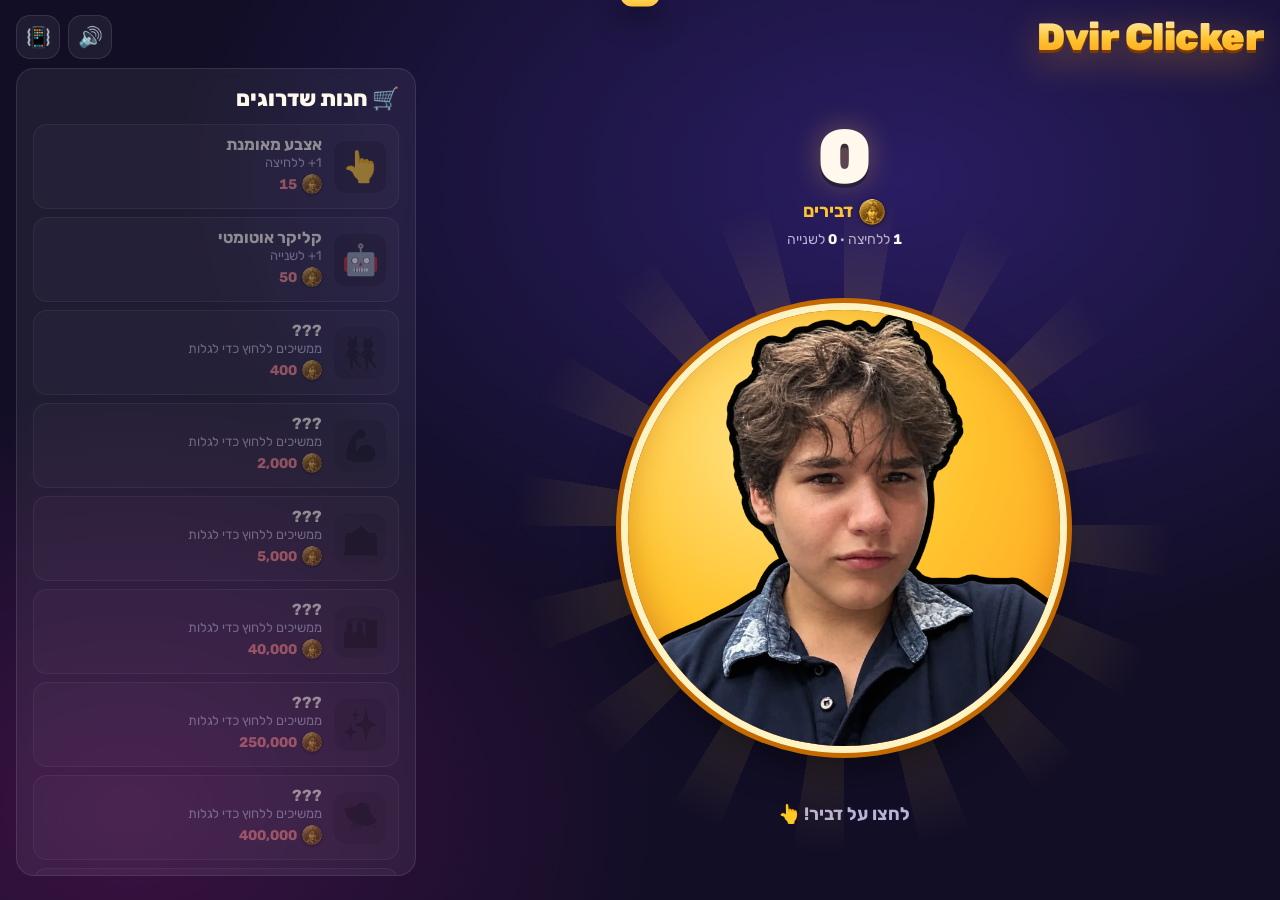
==== dvir-clicker/index.html @ 393c9bf8 "Add Dvir Clicker game A Hebrew clicker game in dvir-clicker/: click Dvir to earn coins, with a squis" ====
<!doctype html>
<html lang="he" dir="rtl">
  <head>
    <meta charset="UTF-8" />
    <meta name="viewport" content="width=device-width, initial-scale=1, viewport-fit=cover" />
    <meta name="theme-color" content="#120e26" />
    <title>Dvir Clicker</title>
    <meta name="description" content="לוחצים על דביר, אוספים דבירים, קונים שדרוגים." />
    <link rel="icon" type="image/png" href="./coin.png" />
    <link rel="preconnect" href="https://fonts.googleapis.com" />
    <link rel="preconnect" href="https://fonts.gstatic.com" crossorigin />
    <link
      href="https://fonts.googleapis.com/css2?family=Rubik:wght@400;500;700;800;900&display=swap"
      rel="stylesheet"
    />
    <style>
      :root {
        --bg: #120e26;
        --bg-2: #1d1640;
        --panel: rgba(255, 255, 255, 0.06);
        --panel-line: rgba(255, 255, 255, 0.1);
        --text: #fff8ec;
        --muted: #b9b1d6;
        --gold: #ffc42e;
        --gold-deep: #ff9a1f;
        --pink: #ff4f8b;
        --cyan: #3ae0ff;
        --green: #7cff6b;
        --radius: 18px;
        --dvir-size: min(68vw, 46vh, 400px);
      }

      * {
        box-sizing: border-box;
      }

      html,
      body {
        margin: 0;
        height: 100%;
      }

      body {
        background:
          radial-gradient(1200px 800px at 70% 20%, #2a1d63 0%, transparent 60%),
          radial-gradient(900px 700px at 10% 90%, #3b1243 0%, transparent 60%),
          var(--bg);
        color: var(--text);
        font-family: "Rubik", system-ui, sans-serif;
        overflow-x: hidden;
        -webkit-tap-highlight-color: transparent;
        touch-action: manipulation;
      }

      button {
        font: inherit;
        color: inherit;
      }

      .app {
        min-height: 100%;
        display: flex;
        flex-direction: column;
        overflow-x: hidden;
        overflow-x: clip;
        will-change: transform;
      }

      /* ---------- header ---------- */
      header {
        display: flex;
        align-items: center;
        justify-content: space-between;
        gap: 12px;
        padding: 14px 16px 0;
        padding-top: max(14px, env(safe-area-inset-top));
      }

      h1 {
        margin: 0;
        font-size: clamp(26px, 5vw, 38px);
        font-weight: 900;
        letter-spacing: -0.5px;
        direction: ltr;
        background: linear-gradient(180deg, #fff3c4 0%, var(--gold) 55%, var(--gold-deep) 100%);
        -webkit-background-clip: text;
        background-clip: text;
        color: transparent;
        filter: drop-shadow(0 3px 0 #7a3b00) drop-shadow(0 8px 18px rgba(255, 170, 30, 0.35));
      }

      .toggles {
        display: flex;
        gap: 8px;
      }

      .toggle {
        width: 44px;
        height: 44px;
        border-radius: 14px;
        border: 1px solid var(--panel-line);
        background: var(--panel);
        font-size: 20px;
        cursor: pointer;
        display: grid;
        place-items: center;
        transition: background 0.15s, transform 0.15s;
      }

      .toggle:hover {
        background: rgba(255, 255, 255, 0.12);
      }

      .toggle:active {
        transform: scale(0.92);
      }

      .toggle[aria-pressed="false"] {
        opacity: 0.45;
      }

      /* ---------- layout ---------- */
      .layout {
        flex: 1;
        display: grid;
        grid-template-columns: 1fr;
        gap: 8px;
        padding: 8px 16px 24px;
        padding-bottom: max(24px, env(safe-area-inset-bottom));
      }

      @media (min-width: 900px) {
        /* Lock the app to the screen; only the shop scrolls. */
        .app {
          height: 100vh;
          height: 100dvh;
          min-height: 620px;
          overflow: hidden;
          overflow: clip;
        }
        .layout {
          grid-template-columns: 1fr minmax(340px, 400px);
          grid-template-rows: minmax(0, 1fr);
          min-height: 0;
        }
        .shop {
          overflow-y: auto;
        }
        :root {
          --dvir-size: min(40vw, 48vh, 440px);
        }
      }

      /* ---------- stage ---------- */
      .stage {
        display: flex;
        flex-direction: column;
        align-items: center;
        justify-content: center;
        gap: 10px;
        user-select: none;
        -webkit-user-select: none;
      }

      .score {
        text-align: center;
      }

      .count {
        font-size: clamp(44px, 10vw, 76px);
        font-weight: 900;
        line-height: 1;
        font-variant-numeric: tabular-nums;
        text-shadow: 0 4px 0 rgba(0, 0, 0, 0.35), 0 0 28px rgba(255, 196, 46, 0.35);
      }

      .count-label {
        margin-top: 4px;
        font-size: 18px;
        font-weight: 700;
        color: var(--gold);
      }

      .rates {
        margin-top: 6px;
        font-size: 14px;
        color: var(--muted);
        font-variant-numeric: tabular-nums;
      }

      .rates b {
        color: var(--text);
        font-weight: 700;
      }

      .clicker {
        position: relative;
        width: var(--dvir-size);
        height: var(--dvir-size);
        margin: calc(var(--dvir-size) * 0.12) 0;
        display: grid;
        place-items: center;
      }

      .rays {
        position: absolute;
        inset: -28%;
        border-radius: 50%;
        background: repeating-conic-gradient(
          from 0deg,
          rgba(255, 210, 90, 0.2) 0deg 9deg,
          transparent 9deg 22.5deg
        );
        -webkit-mask: radial-gradient(circle, #000 30%, transparent 70%);
        mask: radial-gradient(circle, #000 30%, transparent 70%);
        animation: spin 40s linear infinite;
        pointer-events: none;
      }

      .glow {
        position: absolute;
        inset: -6%;
        border-radius: 50%;
        background: radial-gradient(circle, rgba(255, 196, 46, 0.45), transparent 65%);
        pointer-events: none;
      }

      @keyframes spin {
        to {
          transform: rotate(360deg);
        }
      }

      .dvir-hover {
        width: 100%;
        height: 100%;
        transition: transform 0.2s ease-out;
      }

      @media (hover: hover) {
        .clicker:hover .dvir-hover {
          transform: scale(1.03);
        }
      }

      .dvir {
        position: relative;
        width: 100%;
        height: 100%;
        padding: 0;
        border: 0;
        border-radius: 50%;
        cursor: pointer;
        background: radial-gradient(circle at 35% 30%, #ffe48a 0%, var(--gold) 45%, var(--gold-deep) 100%);
        box-shadow:
          0 0 0 7px #fff3c4,
          0 0 0 12px #c46a00,
          0 18px 40px rgba(0, 0, 0, 0.55),
          inset 0 -12px 30px rgba(160, 70, 0, 0.35);
        overflow: hidden;
        touch-action: manipulation;
        -webkit-touch-callout: none;
        outline: none;
      }

      .dvir:focus-visible {
        box-shadow:
          0 0 0 7px #fff3c4,
          0 0 0 12px #c46a00,
          0 0 0 17px var(--cyan),
          0 18px 40px rgba(0, 0, 0, 0.55);
      }

      .dvir img {
        width: 100%;
        height: 100%;
        display: block;
        pointer-events: none;
        -webkit-user-drag: none;
        user-select: none;
      }

      .combo {
        position: absolute;
        top: -4%;
        inset-inline-start: 50%;
        translate: 50% 0;
        padding: 6px 14px;
        border-radius: 999px;
        background: linear-gradient(180deg, var(--pink), #d6286a);
        box-shadow: 0 6px 18px rgba(255, 79, 139, 0.5);
        font-weight: 900;
        font-size: 18px;
        white-space: nowrap;
        opacity: 0;
        scale: 0.6;
        transition: opacity 0.2s, scale 0.2s cubic-bezier(0.3, 1.6, 0.5, 1);
        pointer-events: none;
        z-index: 2;
      }

      .combo.show {
        opacity: 1;
        scale: 1;
      }

      .hint {
        margin: 0;
        font-size: 18px;
        font-weight: 700;
        color: var(--muted);
        transition: opacity 0.4s;
        animation: bob 1.6s ease-in-out infinite;
      }

      .hint.gone {
        opacity: 0;
      }

      @keyframes bob {
        50% {
          transform: translateY(-5px);
        }
      }

      /* ---------- shop ---------- */
      .shop {
        background: var(--panel);
        border: 1px solid var(--panel-line);
        border-radius: var(--radius);
        padding: 16px;
        display: flex;
        flex-direction: column;
        gap: 12px;
        backdrop-filter: blur(6px);
      }

      .shop h2 {
        margin: 0;
        font-size: 22px;
        font-weight: 800;
      }

      .items {
        list-style: none;
        margin: 0;
        padding: 0;
        display: flex;
        flex-direction: column;
        gap: 8px;
      }

      .item {
        width: 100%;
        display: grid;
        grid-template-columns: 52px 1fr auto;
        align-items: center;
        gap: 12px;
        padding: 10px 12px;
        text-align: start;
        border-radius: 14px;
        border: 1px solid var(--panel-line);
        background: rgba(255, 255, 255, 0.05);
        cursor: pointer;
        transition: background 0.15s, transform 0.12s, opacity 0.2s, border-color 0.15s;
      }

      .item:not(:disabled):hover {
        background: rgba(255, 255, 255, 0.11);
        border-color: rgba(255, 196, 46, 0.5);
      }

      .item:not(:disabled):active {
        transform: scale(0.97);
      }

      .item:disabled {
        cursor: not-allowed;
        opacity: 0.5;
      }

      .item.bought {
        animation: bought 0.35s ease-out;
      }

      @keyframes bought {
        0% {
          background: rgba(124, 255, 107, 0.35);
        }
      }

      .item-icon {
        width: 52px;
        height: 52px;
        border-radius: 12px;
        display: grid;
        place-items: center;
        font-size: 30px;
        background: rgba(0, 0, 0, 0.25);
      }

      .item-name {
        display: block;
        font-weight: 700;
        font-size: 16px;
      }

      .item-desc {
        display: block;
        font-size: 13px;
        color: var(--muted);
        margin-top: 1px;
      }

      .item-cost {
        display: inline-flex;
        align-items: center;
        gap: 5px;
        margin-top: 4px;
        font-weight: 700;
        font-size: 14px;
        color: var(--gold);
        font-variant-numeric: tabular-nums;
      }

      .item:disabled .item-cost {
        color: #ff8a8a;
      }

      .coin {
        width: 20px;
        height: 20px;
        border-radius: 50%;
        vertical-align: middle;
        filter: drop-shadow(0 1px 2px rgba(0, 0, 0, 0.5));
      }

      .count-label .coin {
        width: 26px;
        height: 26px;
        margin-inline-end: 6px;
      }

      .item-owned {
        font-size: 26px;
        font-weight: 900;
        color: rgba(255, 255, 255, 0.3);
        min-width: 2ch;
        text-align: center;
        font-variant-numeric: tabular-nums;
      }

      .item.locked .item-icon {
        filter: brightness(0) opacity(0.5);
      }

      .stats {
        display: grid;
        grid-template-columns: 1fr 1fr;
        gap: 8px;
        margin-top: auto;
        padding-top: 4px;
      }

      .stat {
        padding: 10px 12px;
        border-radius: 12px;
        background: rgba(0, 0, 0, 0.2);
      }

      .stat span {
        display: block;
        font-size: 12px;
        color: var(--muted);
      }

      .stat b {
        font-size: 17px;
        font-variant-numeric: tabular-nums;
      }

      .reset {
        align-self: center;
        border: 0;
        background: none;
        color: var(--muted);
        font-size: 13px;
        text-decoration: underline;
        cursor: pointer;
        padding: 6px;
      }

      .reset:hover {
        color: #ff8a8a;
      }

      /* ---------- overlays ---------- */
      #fx {
        position: fixed;
        inset: 0;
        width: 100%;
        height: 100%;
        pointer-events: none;
        z-index: 10;
      }

      .toast {
        position: fixed;
        top: max(16px, env(safe-area-inset-top));
        left: 50%;
        z-index: 20;
        translate: -50% -140%;
        max-width: calc(100vw - 32px);
        padding: 12px 20px;
        border-radius: 16px;
        background: linear-gradient(180deg, #fff3c4, var(--gold));
        color: #3a1d00;
        font-weight: 800;
        font-size: 17px;
        text-align: center;
        box-shadow: 0 12px 30px rgba(0, 0, 0, 0.45);
        transition: translate 0.45s cubic-bezier(0.3, 1.4, 0.5, 1);
        pointer-events: none;
      }

      .toast.show {
        translate: -50% 0;
      }

      @media (prefers-reduced-motion: reduce) {
        .rays,
        .hint {
          animation: none;
        }
      }
    </style>
  </head>
  <body>
    <div class="app" id="app">
      <header>
        <h1>Dvir Clicker</h1>
        <div class="toggles">
          <button class="toggle" id="soundToggle" aria-pressed="true" title="סאונד" aria-label="סאונד">🔊</button>
          <button class="toggle" id="vibeToggle" aria-pressed="true" title="רטט" aria-label="רטט" hidden>📳</button>
        </div>
      </header>

      <main class="layout">
        <section class="stage">
          <div class="score">
            <div class="count" id="count">0</div>
            <div class="count-label"><img class="coin" src="./coin.png" alt="" />דבירים</div>
            <div class="rates">
              <b id="perClick">1</b> ללחיצה · <b id="perSec">0</b> לשנייה
            </div>
          </div>

          <div class="clicker">
            <div class="rays"></div>
            <div class="glow"></div>
            <div class="combo" id="combo"></div>
            <div class="dvir-hover">
              <button class="dvir" id="dvir" aria-label="ללחוץ על דביר">
                <img src="./dvir.webp" alt="" width="720" height="720" draggable="false" />
              </button>
            </div>
          </div>

          <p class="hint" id="hint">לחצו על דביר! 👆</p>
        </section>

        <aside class="shop">
          <h2>🛒 חנות שדרוגים</h2>
          <ul class="items" id="items"></ul>
          <div class="stats">
            <div class="stat"><span>סה״כ לחיצות</span><b id="statClicks">0</b></div>
            <div class="stat"><span>סה״כ דבירים שנאספו</span><b id="statEarned">0</b></div>
          </div>
          <button class="reset" id="reset">איפוס התקדמות</button>
        </aside>
      </main>
    </div>

    <canvas id="fx" dir="ltr"></canvas>
    <div class="toast" id="toast" role="status" aria-live="polite"></div>

    <script>
      (() => {
        "use strict";

        // ---------------------------------------------------------------
        // Data
        // ---------------------------------------------------------------
        const SAVE_KEY = "dvir-clicker-save-v1";
        const COST_GROWTH = 1.15;
        const OFFLINE_CAP_SECONDS = 8 * 60 * 60;

        // click: added to each click. sec: added per second.
        const UPGRADES = [
          { id: "finger", icon: "👆", name: "אצבע מאומנת", click: 1, base: 15 },
          { id: "auto", icon: "🤖", name: "קליקר אוטומטי", sec: 1, base: 50 },
          { id: "clone", icon: "👯", name: "שיבוט של דביר", sec: 6, base: 400 },
          { id: "iron", icon: "💪", name: "יד ברזל", click: 12, base: 2000 },
          { id: "class", icon: "🏫", name: "כל הכיתה לוחצת", sec: 40, base: 5000 },
          { id: "factory", icon: "🏭", name: "מפעל דבירים", sec: 200, base: 40000 },
          { id: "golden", icon: "✨", name: "אצבע זהב", click: 400, base: 250000 },
          { id: "space", icon: "🛸", name: "דביר בחלל", sec: 1200, base: 400000 },
          { id: "empire", icon: "👑", name: "אימפריית דביר", sec: 8000, base: 5000000 },
        ];

        // 100, 500, 1000, 5000, ... lifetime totals that trigger a celebration.
        const MILESTONES = [];
        for (let p = 100; p <= 1e15; p *= 10) MILESTONES.push(p, p * 5);

        const coinImg = new Image();
        coinImg.src = "./coin.png";

        const CONFETTI_COLORS = ["#ffc42e", "#ff4f8b", "#3ae0ff", "#7cff6b", "#b388ff", "#ffffff", "#ff8a3d"];

        const reduceMotion = window.matchMedia("(prefers-reduced-motion: reduce)").matches;
        const canVibrate = typeof navigator.vibrate === "function";

        // ---------------------------------------------------------------
        // State + persistence
        // ---------------------------------------------------------------
        const state = {
          count: 0,
          totalEarned: 0,
          totalClicks: 0,
          owned: {},
          milestone: 0,
          sound: true,
          vibe: true,
          lastSeen: Date.now(),
        };

        function load() {
          try {
            const raw = localStorage.getItem(SAVE_KEY);
            if (!raw) return;
            const saved = JSON.parse(raw);
            Object.assign(state, saved, { owned: { ...(saved.owned || {}) } });
          } catch (_) {
            /* storage blocked or corrupted: start fresh */
          }
        }

        function save() {
          state.lastSeen = Date.now();
          try {
            localStorage.setItem(SAVE_KEY, JSON.stringify(state));
          } catch (_) {
            /* storage blocked: progress just won't persist */
          }
        }

        const owned = (u) => state.owned[u.id] || 0;
        const costOf = (u) => Math.ceil(u.base * Math.pow(COST_GROWTH, owned(u)));
        const perClick = () => UPGRADES.reduce((n, u) => n + (u.click || 0) * owned(u), 1);
        const perSec = () => UPGRADES.reduce((n, u) => n + (u.sec || 0) * owned(u), 0);

        function earn(n) {
          state.count += n;
          state.totalEarned += n;
        }

        // ---------------------------------------------------------------
        // Formatting
        // ---------------------------------------------------------------
        const BIG = [
          [1e18, "קווינטיליון"],
          [1e15, "קוודריליון"],
          [1e12, "טריליון"],
          [1e9, "מיליארד"],
          [1e6, "מיליון"],
        ];
        const intFmt = new Intl.NumberFormat("he-IL", { maximumFractionDigits: 0 });

        // Wrap in LRI/PDI so "+5" stays "+5" inside right-to-left text.
        const ltr = (text) => "\u2066" + text + "\u2069";

        function fmt(n) {
          for (const [v, word] of BIG) {
            if (n >= v) return (n / v).toFixed(2).replace(/\.?0+$/, "") + " " + word;
          }
          return intFmt.format(Math.floor(n));
        }

        // ---------------------------------------------------------------
        // DOM
        // ---------------------------------------------------------------
        const $ = (id) => document.getElementById(id);
        const app = $("app");
        const dvir = $("dvir");
        const countEl = $("count");
        const perClickEl = $("perClick");
        const perSecEl = $("perSec");
        const comboEl = $("combo");
        const hintEl = $("hint");
        const itemsEl = $("items");
        const statClicksEl = $("statClicks");
        const statEarnedEl = $("statEarned");
        const toastEl = $("toast");
        const soundToggle = $("soundToggle");
        const vibeToggle = $("vibeToggle");

        const itemEls = {};
        for (const u of UPGRADES) {
          const li = document.createElement("li");
          li.innerHTML = `
            <button class="item" type="button">
              <span class="item-icon" aria-hidden="true"></span>
              <span>
                <span class="item-name"></span>
                <span class="item-desc"></span>
                <span class="item-cost"><img class="coin" src="./coin.png" alt="" /><span></span></span>
              </span>
              <span class="item-owned"></span>
            </button>`;
          const btn = li.firstElementChild;
          btn.addEventListener("click", () => buy(u, btn));
          itemsEl.appendChild(li);
          itemEls[u.id] = {
            btn,
            icon: btn.querySelector(".item-icon"),
            name: btn.querySelector(".item-name"),
            desc: btn.querySelector(".item-desc"),
            cost: btn.querySelector(".item-cost span"),
            owned: btn.querySelector(".item-owned"),
          };
        }

        function isRevealed(u, i) {
          return i < 2 || owned(u) > 0 || state.totalEarned >= u.base * 0.5;
        }

        let lastShopKey = "";
        function renderShop() {
          // Only touch the DOM when something that affects the shop changed.
          const key = UPGRADES.map((u, i) => [owned(u), state.count >= costOf(u), isRevealed(u, i)].join()).join("|");
          if (key === lastShopKey) return;
          lastShopKey = key;
          UPGRADES.forEach((u, i) => {
            const el = itemEls[u.id];
            const revealed = isRevealed(u, i);
            const cost = costOf(u);
            el.btn.classList.toggle("locked", !revealed);
            el.btn.disabled = !revealed || state.count < cost;
            el.icon.textContent = u.icon;
            el.name.textContent = revealed ? u.name : "???";
            el.desc.textContent = revealed
              ? u.click
                ? `${ltr("+" + fmt(u.click))} ללחיצה`
                : `${ltr("+" + fmt(u.sec))} לשנייה`
              : "ממשיכים ללחוץ כדי לגלות";
            el.cost.textContent = fmt(cost);
            el.owned.textContent = owned(u) || "";
          });
        }

        let shownCount = -1;
        function renderScore() {
          const c = Math.floor(state.count);
          if (c !== shownCount) {
            shownCount = c;
            countEl.textContent = fmt(c);
          }
        }

        function renderRates() {
          perClickEl.textContent = fmt(perClick());
          perSecEl.textContent = fmt(perSec());
          statClicksEl.textContent = fmt(state.totalClicks);
          statEarnedEl.textContent = fmt(state.totalEarned);
        }

        function renderToggles() {
          soundToggle.setAttribute("aria-pressed", state.sound);
          soundToggle.textContent = state.sound ? "🔊" : "🔇";
          vibeToggle.hidden = !canVibrate;
          vibeToggle.setAttribute("aria-pressed", state.vibe);
        }

        let toastTimer = 0;
        function toast(text, ms = 2600) {
          toastEl.textContent = text;
          toastEl.classList.add("show");
          clearTimeout(toastTimer);
          toastTimer = setTimeout(() => toastEl.classList.remove("show"), ms);
        }

        // ---------------------------------------------------------------
        // Sound (synthesised, no audio files)
        // ---------------------------------------------------------------
        let audio = null;
        let master = null;

        function ac() {
          if (!audio) {
            const Ctx = window.AudioContext || window.webkitAudioContext;
            if (!Ctx) return null;
            audio = new Ctx();
            master = audio.createGain();
            master.gain.value = 0.5;
            master.connect(audio.destination);
          }
          if (audio.state === "suspended") audio.resume();
          return audio;
        }

        function tone(freq, endFreq, dur, type, vol, delay = 0) {
          const a = ac();
          if (!a) return;
          const t = a.currentTime + delay;
          const osc = a.createOscillator();
          const g = a.createGain();
          osc.type = type;
          osc.frequency.setValueAtTime(freq, t);
          osc.frequency.exponentialRampToValueAtTime(endFreq, t + dur);
          g.gain.setValueAtTime(0.0001, t);
          g.gain.exponentialRampToValueAtTime(vol, t + 0.008);
          g.gain.exponentialRampToValueAtTime(0.0001, t + dur);
          osc.connect(g).connect(master);
          osc.start(t);
          osc.stop(t + dur + 0.02);
        }

        function playPop(combo) {
          if (!state.sound) return;
          const f = 480 * (1 + Math.min(combo, 30) * 0.025) * (0.94 + Math.random() * 0.12);
          tone(f, f * 0.35, 0.11, "triangle", 0.35);
          tone(f * 2, f * 0.9, 0.05, "sine", 0.12);
        }

        function playBuy() {
          if (!state.sound) return;
          tone(988, 988, 0.08, "square", 0.08);
          tone(1319, 1319, 0.22, "square", 0.08, 0.07);
        }

        function playFanfare() {
          if (!state.sound) return;
          [523, 659, 784, 1047].forEach((f, i) => tone(f, f, 0.25, "triangle", 0.3, i * 0.09));
          tone(1568, 1568, 0.5, "sine", 0.15, 0.36);
        }

        function vibrate(pattern) {
          if (canVibrate && state.vibe) {
            try {
              navigator.vibrate(pattern);
            } catch (_) {}
          }
        }

        // ---------------------------------------------------------------
        // Effects canvas: particles, floating numbers, rings, confetti
        // ---------------------------------------------------------------
        const canvas = $("fx");
        const ctx = canvas.getContext("2d");
        let dpr = 1;
        let W = 0;
        let H = 0;
        const particles = [];
        const MAX_PARTICLES = reduceMotion ? 120 : 700;

        function resize() {
          dpr = Math.min(window.devicePixelRatio || 1, 2);
          W = window.innerWidth;
          H = window.innerHeight;
          canvas.width = Math.round(W * dpr);
          canvas.height = Math.round(H * dpr);
          ctx.setTransform(dpr, 0, 0, dpr, 0, 0);
        }
        window.addEventListener("resize", resize);
        resize();

        const rand = (a, b) => a + Math.random() * (b - a);
        const pick = (arr) => arr[(Math.random() * arr.length) | 0];

        function add(p) {
          if (particles.length >= MAX_PARTICLES) particles.shift();
          particles.push(p);
        }

        function burst(x, y, amount, coins = 0) {
          for (let i = 0; i < amount; i++) {
            const angle = rand(0, Math.PI * 2);
            const speed = rand(180, 520);
            add({
              kind: Math.random() < 0.6 ? "rect" : "dot",
              x,
              y,
              vx: Math.cos(angle) * speed,
              vy: Math.sin(angle) * speed - 120,
              g: 950,
              drag: 1.6,
              size: rand(5, 10),
              rot: rand(0, Math.PI),
              vr: rand(-12, 12),
              color: pick(CONFETTI_COLORS),
              life: rand(0.55, 0.95),
              age: 0,
            });
          }
          for (let i = 0; i < coins; i++) {
            const angle = rand(-Math.PI * 0.85, -Math.PI * 0.15);
            const speed = rand(260, 480);
            add({
              kind: "coin",
              x,
              y,
              vx: Math.cos(angle) * speed,
              vy: Math.sin(angle) * speed,
              g: 1100,
              drag: 1.2,
              size: rand(24, 34),
              spin: rand(6, 11),
              phase: rand(0, Math.PI * 2),
              life: rand(0.8, 1.1),
              age: 0,
            });
          }
          add({ kind: "ring", x, y, life: 0.4, age: 0, size: 70 });
        }

        function floatText(x, y, text, big) {
          add({
            kind: "text",
            x: x + rand(-18, 18),
            y: y - 10,
            vx: rand(-30, 30),
            vy: -rand(140, 190),
            g: 0,
            drag: 0.8,
            text,
            size: big ? 40 : 30,
            life: 1,
            age: 0,
          });
        }

        function confettiRain(amount) {
          for (let i = 0; i < amount; i++) {
            const isCoin = Math.random() < 0.25;
            add({
              kind: isCoin ? "coin" : "rect",
              spin: rand(3, 7),
              x: rand(0, W),
              y: rand(-H * 0.4, -10),
              vx: rand(-60, 60),
              vy: rand(80, 260),
              g: 260,
              drag: 0.9,
              size: isCoin ? rand(26, 40) : rand(7, 13),
              rot: rand(0, Math.PI),
              vr: rand(-8, 8),
              sway: rand(1.5, 4),
              phase: rand(0, Math.PI * 2),
              color: pick(CONFETTI_COLORS),
              life: rand(2.6, 3.6),
              age: 0,
            });
          }
        }

        function stepParticles(dt) {
          ctx.clearRect(0, 0, W, H);
          for (let i = particles.length - 1; i >= 0; i--) {
            const p = particles[i];
            p.age += dt;
            if (p.age >= p.life) {
              particles.splice(i, 1);
              continue;
            }
            const t = p.age / p.life;

            if (p.kind === "ring") {
              ctx.globalAlpha = 1 - t;
              ctx.strokeStyle = "#fff3c4";
              ctx.lineWidth = 4 * (1 - t) + 1;
              ctx.beginPath();
              ctx.arc(p.x, p.y, 12 + p.size * (1 - Math.pow(1 - t, 3)), 0, Math.PI * 2);
              ctx.stroke();
              continue;
            }

            p.vy += p.g * dt;
            p.vx -= p.vx * p.drag * dt;
            p.vy -= p.vy * p.drag * dt * 0.5;
            p.x += p.vx * dt + (p.sway ? Math.sin(p.age * p.sway + p.phase) * 1.2 : 0);
            p.y += p.vy * dt;

            if (p.kind === "text") {
              const pop = t < 0.12 ? 0.6 + (t / 0.12) * 0.55 : 1.15 - Math.min(0.15, (t - 0.12) * 0.6);
              ctx.globalAlpha = t > 0.6 ? 1 - (t - 0.6) / 0.4 : 1;
              ctx.save();
              ctx.translate(p.x, p.y);
              ctx.scale(pop, pop);
              ctx.font = `900 ${p.size}px Rubik, system-ui, sans-serif`;
              ctx.direction = "ltr";
              ctx.textAlign = "center";
              ctx.textBaseline = "middle";
              ctx.lineJoin = "round";
              ctx.lineWidth = 6;
              ctx.strokeStyle = "#3a1d00";
              ctx.strokeText(p.text, 0, 0);
              ctx.fillStyle = "#ffe066";
              ctx.fillText(p.text, 0, 0);
              ctx.restore();
              continue;
            }

            ctx.globalAlpha = t > 0.7 ? 1 - (t - 0.7) / 0.3 : 1;

            if (p.kind === "coin") {
              const half = p.size / 2;
              ctx.save();
              ctx.translate(p.x, p.y);
              ctx.scale(Math.max(0.08, Math.abs(Math.cos(p.age * p.spin + p.phase))), 1);
              if (coinImg.complete && coinImg.naturalWidth) {
                ctx.drawImage(coinImg, -half, -half, p.size, p.size);
              } else {
                ctx.fillStyle = "#ffc42e";
                ctx.beginPath();
                ctx.arc(0, 0, half, 0, Math.PI * 2);
                ctx.fill();
              }
              ctx.restore();
              continue;
            }

            ctx.fillStyle = p.color;
            if (p.kind === "dot") {
              ctx.beginPath();
              ctx.arc(p.x, p.y, p.size * 0.5, 0, Math.PI * 2);
              ctx.fill();
            } else {
              p.rot += p.vr * dt;
              ctx.save();
              ctx.translate(p.x, p.y);
              ctx.rotate(p.rot);
              // Squash the width over time so confetti looks like it flips.
              ctx.scale(Math.cos(p.age * 9 + p.rot), 1);
              ctx.fillRect(-p.size / 2, -p.size * 0.3, p.size, p.size * 0.6);
              ctx.restore();
            }
          }
          ctx.globalAlpha = 1;
        }

        // ---------------------------------------------------------------
        // Dvir squish (spring) and screen shake
        // ---------------------------------------------------------------
        const squish = { s: 0, v: 0, r: 0, vr: 0 };
        let trauma = 0;

        function stepSpring(dt) {
          // Underdamped springs so rapid clicks pile up and bounce back.
          squish.v += (-520 * squish.s - 20 * squish.v) * dt;
          squish.s = Math.max(-0.2, Math.min(0.15, squish.s + squish.v * dt));
          squish.vr += (-320 * squish.r - 14 * squish.vr) * dt;
          squish.r = Math.max(-12, Math.min(12, squish.r + squish.vr * dt));
          const still = Math.abs(squish.s) < 1e-4 && Math.abs(squish.v) < 1e-3 && Math.abs(squish.r) < 1e-2;
          dvir.style.transform = still ? "" : `scale(${1 + squish.s}) rotate(${squish.r}deg)`;
        }

        function stepShake(dt) {
          if (reduceMotion || trauma <= 0) {
            if (app.style.transform) app.style.transform = "";
            trauma = 0;
            return;
          }
          trauma = Math.max(0, trauma - dt * 1.5);
          const k = trauma * trauma;
          const x = 16 * k * rand(-1, 1);
          const y = 16 * k * rand(-1, 1);
          const r = 1.4 * k * rand(-1, 1);
          app.style.transform = `translate(${x}px, ${y}px) rotate(${r}deg)`;
        }

        function shake(amount, cap = 1) {
          if (trauma < cap) trauma = Math.min(cap, trauma + amount);
        }

        // ---------------------------------------------------------------
        // Clicking
        // ---------------------------------------------------------------
        let combo = 0;
        let lastClickAt = 0;
        let comboTimer = 0;
        let hintGone = false;

        function hit(x, y) {
          const now = performance.now();
          combo = now - lastClickAt < 380 ? combo + 1 : 1;
          lastClickAt = now;

          const gain = perClick();
          earn(gain);
          state.totalClicks += 1;

          // Squish + tilt toward the side that was hit.
          const rect = dvir.getBoundingClientRect();
          const dx = (x - (rect.left + rect.width / 2)) / (rect.width / 2);
          squish.v -= 3.2;
          squish.vr += dx * 110;

          const c = Math.min(combo, 24);
          floatText(x, y, "+" + fmt(gain), combo >= 15);
          burst(x, y, reduceMotion ? 4 : 8 + Math.round(c / 2), reduceMotion ? 1 : 2 + Math.round(c / 8));
          playPop(combo);
          vibrate(combo >= 10 ? 18 : 10);

          if (combo >= 6) shake(0.05 + c * 0.006, 0.5);

          if (combo >= 5) {
            comboEl.textContent = `🔥 קומבו x${combo}`;
            comboEl.classList.add("show");
          }
          clearTimeout(comboTimer);
          comboTimer = setTimeout(() => {
            comboEl.classList.remove("show");
            combo = 0;
          }, 700);

          if (!hintGone) {
            hintGone = true;
            hintEl.classList.add("gone");
          }

          renderScore();
          renderRates();
        }

        dvir.addEventListener("pointerdown", (e) => {
          if (e.button !== 0) return;
          e.preventDefault();
          hit(e.clientX, e.clientY);
        });

        // Keyboard players: Space / Enter, one hit per key press.
        dvir.addEventListener("keydown", (e) => {
          if (e.key !== " " && e.key !== "Enter") return;
          e.preventDefault();
          if (e.repeat) return;
          const r = dvir.getBoundingClientRect();
          hit(r.left + r.width / 2 + rand(-r.width / 5, r.width / 5), r.top + r.height / 2 + rand(-r.height / 5, r.height / 5));
        });

        dvir.addEventListener("contextmenu", (e) => e.preventDefault());

        // ---------------------------------------------------------------
        // Shop
        // ---------------------------------------------------------------
        function buy(u, btn) {
          const cost = costOf(u);
          if (state.count < cost) return;
          state.count -= cost;
          state.owned[u.id] = owned(u) + 1;
          playBuy();
          vibrate(25);
          btn.classList.remove("bought");
          void btn.offsetWidth;
          btn.classList.add("bought");
          const r = btn.getBoundingClientRect();
          burst(r.left + 38, r.top + r.height / 2, reduceMotion ? 4 : 14);
          renderShop();
          renderScore();
          renderRates();
          save();
        }

        // ---------------------------------------------------------------
        // Milestones
        // ---------------------------------------------------------------
        function checkMilestones() {
          let hitOne = false;
          while (state.milestone < MILESTONES.length && state.totalEarned >= MILESTONES[state.milestone]) {
            state.milestone += 1;
            hitOne = true;
          }
          if (!hitOne) return;
          const value = MILESTONES[state.milestone - 1];
          toast(`🎉 ${fmt(value)} דבירים! 🎉`);
          confettiRain(reduceMotion ? 40 : 170);
          shake(0.85);
          playFanfare();
          vibrate([40, 50, 40, 50, 80]);
        }

        // ---------------------------------------------------------------
        // Toggles + reset
        // ---------------------------------------------------------------
        soundToggle.addEventListener("click", () => {
          state.sound = !state.sound;
          renderToggles();
          if (state.sound) playPop(1);
          save();
        });

        vibeToggle.addEventListener("click", () => {
          state.vibe = !state.vibe;
          renderToggles();
          vibrate(30);
          save();
        });

        $("reset").addEventListener("click", () => {
          if (!confirm("בטוחים? כל ההתקדמות תימחק.")) return;
          Object.assign(state, { count: 0, totalEarned: 0, totalClicks: 0, owned: {}, milestone: 0 });
          lastShopKey = "";
          hintGone = false;
          hintEl.classList.remove("gone");
          save();
          renderShop();
          renderScore();
          renderRates();
        });

        // ---------------------------------------------------------------
        // Main loop
        // ---------------------------------------------------------------
        let last = performance.now();
        let uiTimer = 0;
        let titleTimer = 0;

        function frame(now) {
          const elapsed = (now - last) / 1000;
          last = now;
          // Income uses real elapsed time (so a backgrounded tab still earns),
          // physics uses a clamped step so nothing explodes after a pause.
          earn(perSec() * elapsed);
          const dt = Math.min(elapsed, 1 / 30);

          stepSpring(dt);
          stepShake(dt);
          stepParticles(dt);
          renderScore();

          uiTimer += elapsed;
          if (uiTimer > 0.1) {
            uiTimer = 0;
            checkMilestones();
            renderShop();
            statEarnedEl.textContent = fmt(state.totalEarned);
          }

          titleTimer += elapsed;
          if (titleTimer > 1) {
            titleTimer = 0;
            document.title = `${fmt(state.count)} דבירים · Dvir Clicker`;
          }

          requestAnimationFrame(frame);
        }

        // ---------------------------------------------------------------
        // Boot
        // ---------------------------------------------------------------
        load();

        const away = Math.min(OFFLINE_CAP_SECONDS, Math.max(0, (Date.now() - state.lastSeen) / 1000));
        const offline = perSec() * away;
        if (offline >= 1) {
          earn(offline);
          setTimeout(() => toast(`ברוכים השבים! בזמן שלא הייתם נאספו ${fmt(offline)} דבירים 💰`, 4200), 400);
        }

        if (state.totalClicks > 0) {
          hintGone = true;
          hintEl.classList.add("gone");
        }

        // Don't replay milestones that were already passed before this visit.
        while (state.milestone < MILESTONES.length && state.totalEarned >= MILESTONES[state.milestone]) {
          state.milestone += 1;
        }

        renderToggles();
        renderShop();
        renderScore();
        renderRates();

        setInterval(save, 5000);
        document.addEventListener("visibilitychange", () => {
          if (document.visibilityState === "hidden") save();
        });
        window.addEventListener("pagehide", save);

        requestAnimationFrame((t) => {
          last = t;
          requestAnimationFrame(frame);
        });
      })();
    </script>
  </body>
</html>
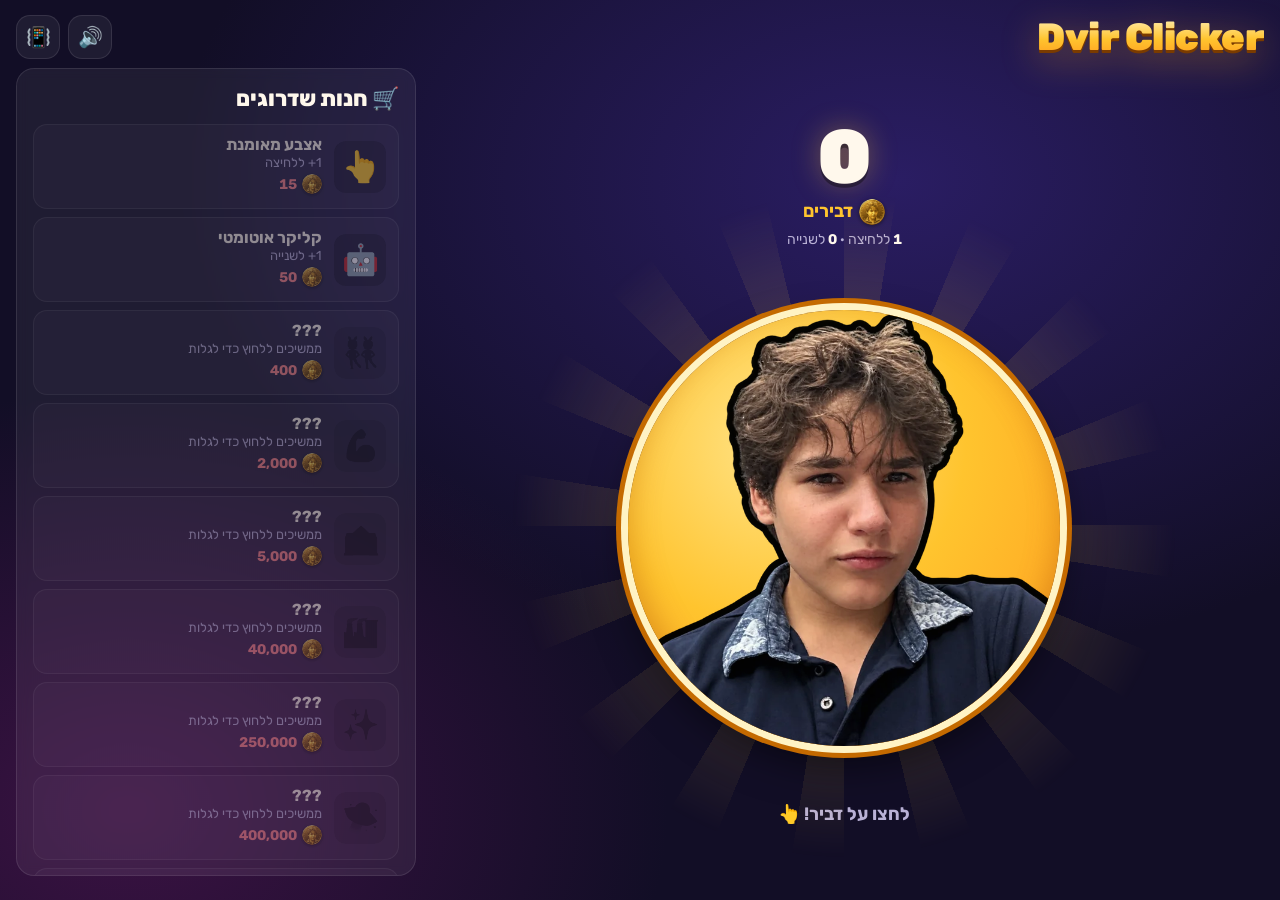
==== commit 0451fa22: "Add Android app (APK) for Dvir Clicker dvir-clicker-android/ wraps the game in a full-screen, portra" ====
--- a/dvir-clicker/index.html
+++ b/dvir-clicker/index.html
@@ -7,13 +7,25 @@
     <title>Dvir Clicker</title>
     <meta name="description" content="לוחצים על דביר, אוספים דבירים, קונים שדרוגים." />
     <link rel="icon" type="image/png" href="./coin.png" />
-    <link rel="preconnect" href="https://fonts.googleapis.com" />
-    <link rel="preconnect" href="https://fonts.gstatic.com" crossorigin />
-    <link
-      href="https://fonts.googleapis.com/css2?family=Rubik:wght@400;500;700;800;900&display=swap"
-      rel="stylesheet"
-    />
+    <link rel="preload" href="./fonts/rubik-hebrew.woff2" as="font" type="font/woff2" crossorigin />
     <style>
+      /* Rubik (SIL OFL 1.1, see fonts/OFL.txt), variable weight 400-900. */
+      @font-face {
+        font-family: "Rubik";
+        font-weight: 400 900;
+        font-display: swap;
+        src: url("./fonts/rubik-hebrew.woff2") format("woff2");
+        unicode-range: U+0307-0308, U+0590-05FF, U+200C-2010, U+20AA, U+25CC, U+FB1D-FB4F;
+      }
+      @font-face {
+        font-family: "Rubik";
+        font-weight: 400 900;
+        font-display: swap;
+        src: url("./fonts/rubik-latin.woff2") format("woff2");
+        unicode-range: U+0000-00FF, U+0131, U+0152-0153, U+02BB-02BC, U+02C6, U+02DA, U+02DC, U+0304, U+0308,
+          U+0329, U+2000-206F, U+20AC, U+2122, U+2191, U+2193, U+2212, U+2215, U+FEFF, U+FFFD;
+      }
+
       :root {
         --bg: #120e26;
         --bg-2: #1d1640;
@@ -509,7 +521,8 @@
         top: max(16px, env(safe-area-inset-top));
         left: 50%;
         z-index: 20;
-        translate: -50% -140%;
+        /* Fully above the screen edge whatever its height (an empty toast is short). */
+        translate: -50% calc(-100% - 60px);
         max-width: calc(100vw - 32px);
         padding: 12px 20px;
         border-radius: 16px;
@@ -525,6 +538,52 @@
 
       .toast.show {
         translate: -50% 0;
+      }
+
+      /* Phones (portrait): Dvir stays on screen, only the shop scrolls. */
+      @media (max-width: 899px) and (orientation: portrait) {
+        :root {
+          --dvir-size: min(64vw, 33vh, 400px);
+        }
+        .app {
+          height: 100vh;
+          height: 100dvh;
+          overflow: hidden;
+          overflow: clip;
+        }
+        .layout {
+          grid-template-rows: auto minmax(0, 1fr);
+          min-height: 0;
+          padding-bottom: max(12px, env(safe-area-inset-bottom));
+        }
+        .stage {
+          gap: 4px;
+        }
+        .clicker {
+          margin: calc(var(--dvir-size) * 0.08) 0;
+        }
+        .hint {
+          font-size: 16px;
+        }
+        .shop {
+          overflow-y: auto;
+          overscroll-behavior: contain;
+          padding: 12px;
+          gap: 10px;
+        }
+        .shop h2 {
+          font-size: 19px;
+        }
+        .item {
+          grid-template-columns: 44px 1fr auto;
+          gap: 10px;
+          padding: 8px 10px;
+        }
+        .item-icon {
+          width: 44px;
+          height: 44px;
+          font-size: 25px;
+        }
       }
 
       @media (prefers-reduced-motion: reduce) {
@@ -618,7 +677,8 @@
         const CONFETTI_COLORS = ["#ffc42e", "#ff4f8b", "#3ae0ff", "#7cff6b", "#b388ff", "#ffffff", "#ff8a3d"];
 
         const reduceMotion = window.matchMedia("(prefers-reduced-motion: reduce)").matches;
-        const canVibrate = typeof navigator.vibrate === "function";
+        const nativeApp = window.DvirAndroid;
+        const canVibrate = Boolean(nativeApp) || typeof navigator.vibrate === "function";
 
         // ---------------------------------------------------------------
         // State + persistence
@@ -847,7 +907,8 @@
         function vibrate(pattern) {
           if (canVibrate && state.vibe) {
             try {
-              navigator.vibrate(pattern);
+              if (nativeApp) nativeApp.vibrate(String(pattern));
+              else navigator.vibrate(pattern);
             } catch (_) {}
           }
         }
@@ -1229,7 +1290,11 @@
           last = now;
           // Income uses real elapsed time (so a backgrounded tab still earns),
           // physics uses a clamped step so nothing explodes after a pause.
-          earn(perSec() * elapsed);
+          const gained = perSec() * Math.min(elapsed, OFFLINE_CAP_SECONDS);
+          earn(gained);
+          if (elapsed > 30 && gained >= 1) {
+            toast(`ברוכים השבים! בזמן שלא הייתם נאספו ${fmt(gained)} דבירים 💰`, 4200);
+          }
           const dt = Math.min(elapsed, 1 / 30);
 
           stepSpring(dt);
@@ -1286,6 +1351,7 @@
           if (document.visibilityState === "hidden") save();
         });
         window.addEventListener("pagehide", save);
+        window.dvirSave = save;
 
         requestAnimationFrame((t) => {
           last = t;
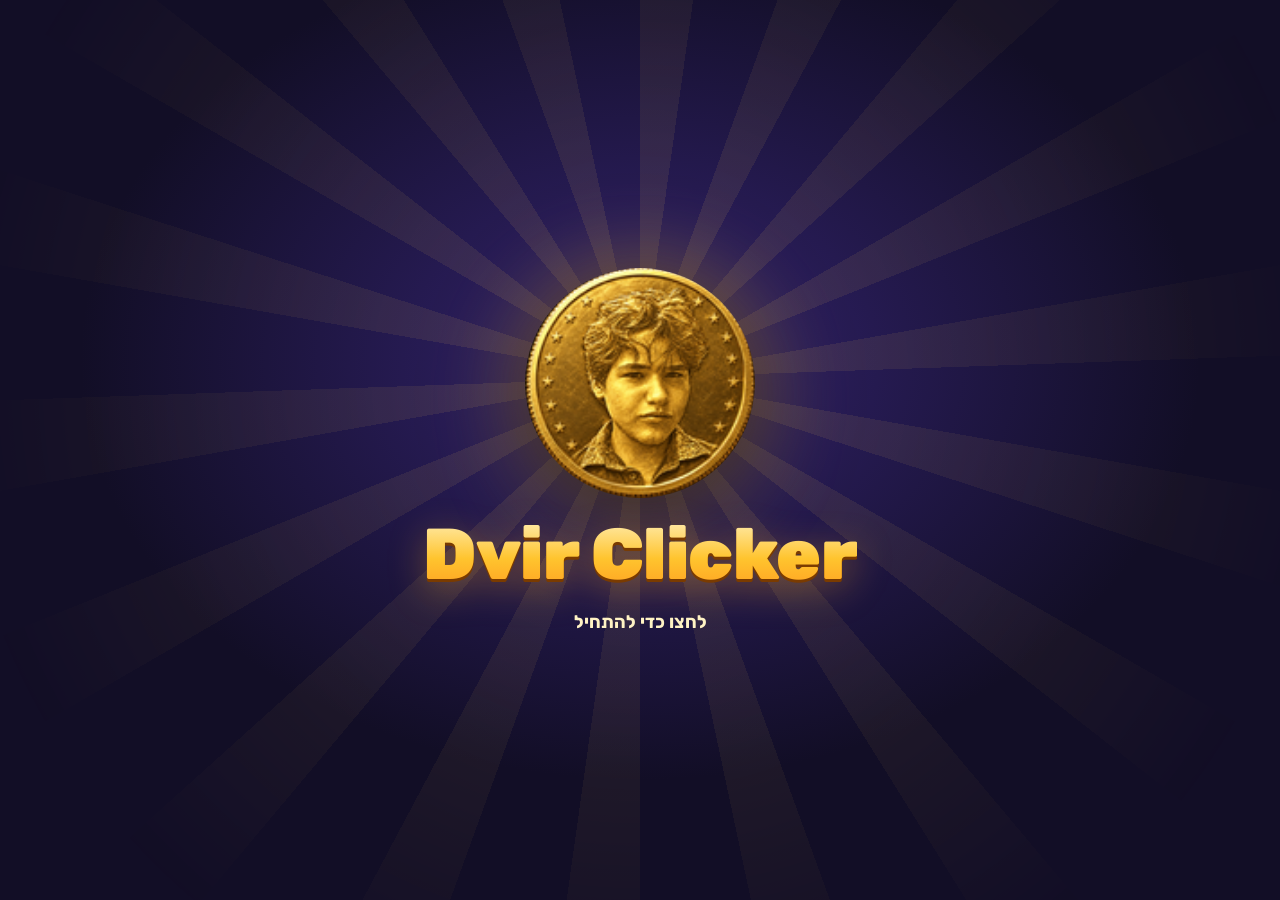
==== commit db28b08f: "Dvir Clicker v3 (work in progress): rebirth, upgrades, achievements, golden Dvir Splits the game int" ====
--- a/dvir-clicker/index.html
+++ b/dvir-clicker/index.html
@@ -4,10 +4,12 @@
     <meta charset="UTF-8" />
     <meta name="viewport" content="width=device-width, initial-scale=1, viewport-fit=cover" />
     <meta name="theme-color" content="#120e26" />
+    <meta name="color-scheme" content="dark" />
     <title>Dvir Clicker</title>
     <meta name="description" content="לוחצים על דביר, אוספים דבירים, קונים שדרוגים." />
     <link rel="icon" type="image/png" href="./coin.png" />
     <link rel="preload" href="./fonts/rubik-hebrew.woff2" as="font" type="font/woff2" crossorigin />
+    <link rel="stylesheet" href="./css/skins.css" />
     <style>
       /* Rubik (SIL OFL 1.1, see fonts/OFL.txt), variable weight 400-900. */
       @font-face {
@@ -28,18 +30,23 @@
 
       :root {
         --bg: #120e26;
-        --bg-2: #1d1640;
-        --panel: rgba(255, 255, 255, 0.06);
-        --panel-line: rgba(255, 255, 255, 0.1);
+        --panel: rgba(22, 16, 48, 0.86);
+        --panel-2: rgba(255, 255, 255, 0.05);
+        --line: rgba(255, 255, 255, 0.1);
         --text: #fff8ec;
         --muted: #b9b1d6;
         --gold: #ffc42e;
         --gold-deep: #ff9a1f;
+        --gold-light: #fff3c4;
         --pink: #ff4f8b;
         --cyan: #3ae0ff;
         --green: #7cff6b;
-        --radius: 18px;
-        --dvir-size: min(68vw, 46vh, 400px);
+        --violet: #9b7bff;
+        --red: #ff5d6c;
+        --radius: 20px;
+        --dvir-size: min(64vw, 44vh, 420px);
+        --ease-out: cubic-bezier(0.22, 1, 0.36, 1);
+        --ease-spring: cubic-bezier(0.34, 1.56, 0.64, 1);
       }
 
       * {
@@ -62,14 +69,45 @@
         overflow-x: hidden;
         -webkit-tap-highlight-color: transparent;
         touch-action: manipulation;
+        -webkit-user-select: none;
+        user-select: none;
       }
 
       button {
         font: inherit;
         color: inherit;
+        -webkit-tap-highlight-color: transparent;
+      }
+
+      button:focus-visible {
+        outline: 2px solid var(--cyan);
+        outline-offset: 2px;
+      }
+
+      img {
+        -webkit-user-drag: none;
+      }
+
+      #bg,
+      #fx {
+        position: fixed;
+        inset: 0;
+        width: 100%;
+        height: 100%;
+        pointer-events: none;
+      }
+
+      #bg {
+        z-index: 0;
+      }
+
+      #fx {
+        z-index: 10;
       }
 
       .app {
+        position: relative;
+        z-index: 1;
         min-height: 100%;
         display: flex;
         flex-direction: column;
@@ -79,18 +117,18 @@
       }
 
       /* ---------- header ---------- */
-      header {
+      .topbar {
         display: flex;
         align-items: center;
         justify-content: space-between;
         gap: 12px;
-        padding: 14px 16px 0;
-        padding-top: max(14px, env(safe-area-inset-top));
-      }
-
-      h1 {
+        padding: 12px 16px 0;
+        padding-top: max(12px, env(safe-area-inset-top));
+      }
+
+      .logo {
         margin: 0;
-        font-size: clamp(26px, 5vw, 38px);
+        font-size: clamp(24px, 5vw, 38px);
         font-weight: 900;
         letter-spacing: -0.5px;
         direction: ltr;
@@ -99,36 +137,34 @@
         background-clip: text;
         color: transparent;
         filter: drop-shadow(0 3px 0 #7a3b00) drop-shadow(0 8px 18px rgba(255, 170, 30, 0.35));
+        white-space: nowrap;
       }
 
       .toggles {
         display: flex;
-        gap: 8px;
+        gap: 6px;
       }
 
       .toggle {
-        width: 44px;
-        height: 44px;
+        width: 42px;
+        height: 42px;
         border-radius: 14px;
-        border: 1px solid var(--panel-line);
-        background: var(--panel);
-        font-size: 20px;
+        border: 1px solid var(--line);
+        background: var(--panel-2);
+        font-size: 19px;
         cursor: pointer;
         display: grid;
         place-items: center;
-        transition: background 0.15s, transform 0.15s;
-      }
-
-      .toggle:hover {
-        background: rgba(255, 255, 255, 0.12);
+        transition: background 0.15s, transform 0.2s var(--ease-spring), opacity 0.2s;
       }
 
       .toggle:active {
-        transform: scale(0.92);
+        transform: scale(0.88);
       }
 
       .toggle[aria-pressed="false"] {
-        opacity: 0.45;
+        opacity: 0.4;
+        filter: grayscale(1);
       }
 
       /* ---------- layout ---------- */
@@ -136,31 +172,9 @@
         flex: 1;
         display: grid;
         grid-template-columns: 1fr;
-        gap: 8px;
-        padding: 8px 16px 24px;
-        padding-bottom: max(24px, env(safe-area-inset-bottom));
-      }
-
-      @media (min-width: 900px) {
-        /* Lock the app to the screen; only the shop scrolls. */
-        .app {
-          height: 100vh;
-          height: 100dvh;
-          min-height: 620px;
-          overflow: hidden;
-          overflow: clip;
-        }
-        .layout {
-          grid-template-columns: 1fr minmax(340px, 400px);
-          grid-template-rows: minmax(0, 1fr);
-          min-height: 0;
-        }
-        .shop {
-          overflow-y: auto;
-        }
-        :root {
-          --dvir-size: min(40vw, 48vh, 440px);
-        }
+        gap: 6px;
+        padding: 4px 12px 12px;
+        padding-bottom: max(12px, env(safe-area-inset-bottom));
       }
 
       /* ---------- stage ---------- */
@@ -169,9 +183,8 @@
         flex-direction: column;
         align-items: center;
         justify-content: center;
-        gap: 10px;
-        user-select: none;
-        -webkit-user-select: none;
+        gap: 4px;
+        min-width: 0;
       }
 
       .score {
@@ -179,23 +192,54 @@
       }
 
       .count {
-        font-size: clamp(44px, 10vw, 76px);
+        display: inline-block;
+        font-size: clamp(42px, 10vw, 78px);
         font-weight: 900;
-        line-height: 1;
+        line-height: 1.02;
         font-variant-numeric: tabular-nums;
         text-shadow: 0 4px 0 rgba(0, 0, 0, 0.35), 0 0 28px rgba(255, 196, 46, 0.35);
+        transform-origin: 50% 60%;
+        will-change: transform;
+      }
+
+      .count.flash-gold {
+        animation: countFlash 0.6s var(--ease-out);
+      }
+
+      @keyframes countFlash {
+        0% {
+          color: var(--gold);
+          text-shadow: 0 4px 0 rgba(0, 0, 0, 0.35), 0 0 40px rgba(255, 196, 46, 0.9);
+        }
       }
 
       .count-label {
-        margin-top: 4px;
-        font-size: 18px;
+        display: flex;
+        align-items: center;
+        justify-content: center;
+        gap: 6px;
+        margin-top: 2px;
+        font-size: 17px;
         font-weight: 700;
         color: var(--gold);
       }
 
+      .coin {
+        width: 20px;
+        height: 20px;
+        border-radius: 50%;
+        vertical-align: middle;
+        filter: drop-shadow(0 1px 2px rgba(0, 0, 0, 0.5));
+      }
+
+      .count-label .coin {
+        width: 24px;
+        height: 24px;
+      }
+
       .rates {
-        margin-top: 6px;
-        font-size: 14px;
+        margin-top: 4px;
+        font-size: 13.5px;
         color: var(--muted);
         font-variant-numeric: tabular-nums;
       }
@@ -205,36 +249,68 @@
         font-weight: 700;
       }
 
+      .rates .stars-rate {
+        color: #ffe066;
+      }
+
+      .rates.boosted b {
+        color: var(--gold);
+      }
+
       .clicker {
-        position: relative;
-        width: var(--dvir-size);
-        height: var(--dvir-size);
-        margin: calc(var(--dvir-size) * 0.12) 0;
+        --size: var(--dvir-size);
+        margin: calc(var(--dvir-size) * 0.1) 0 calc(var(--dvir-size) * 0.06);
         display: grid;
         place-items: center;
+      }
+
+      /* Shared by the big clicker and the skin thumbnails (frames restyle these vars). */
+      .clicker,
+      .skin-preview {
+        --fill: radial-gradient(circle at 35% 30%, #ffe48a 0%, #ffc42e 45%, #ff9a1f 100%);
+        --ring-inner: #fff3c4;
+        --ring-outer: #c46a00;
+        --glow: rgba(255, 196, 46, 0.45);
+        --rays: rgba(255, 210, 90, 0.2);
+        position: relative;
+        width: var(--size);
+        height: var(--size);
+      }
+
+      .skin-preview {
+        --size: 64px;
+        flex: none;
       }
 
       .rays {
         position: absolute;
         inset: -28%;
         border-radius: 50%;
-        background: repeating-conic-gradient(
-          from 0deg,
-          rgba(255, 210, 90, 0.2) 0deg 9deg,
-          transparent 9deg 22.5deg
-        );
+        pointer-events: none;
+        background: repeating-conic-gradient(from 0deg, var(--rays) 0deg 9deg, transparent 9deg 22.5deg);
         -webkit-mask: radial-gradient(circle, #000 30%, transparent 70%);
         mask: radial-gradient(circle, #000 30%, transparent 70%);
         animation: spin 40s linear infinite;
-        pointer-events: none;
       }
 
       .glow {
         position: absolute;
         inset: -6%;
         border-radius: 50%;
-        background: radial-gradient(circle, rgba(255, 196, 46, 0.45), transparent 65%);
+        background: radial-gradient(circle, var(--glow), transparent 65%);
         pointer-events: none;
+        transition: transform 0.3s var(--ease-out), opacity 0.3s;
+      }
+
+      .clicker.boosted .glow {
+        transform: scale(1.18);
+        animation: glowPulse 0.9s ease-in-out infinite;
+      }
+
+      @keyframes glowPulse {
+        50% {
+          opacity: 0.6;
+        }
       }
 
       @keyframes spin {
@@ -243,44 +319,85 @@
         }
       }
 
-      .dvir-hover {
+      .dvir-spin,
+      .dvir-body {
+        position: relative;
         width: 100%;
         height: 100%;
-        transition: transform 0.2s ease-out;
+      }
+
+      .dvir-spin.intro {
+        animation: introPop 0.7s var(--ease-spring) both;
+      }
+
+      @keyframes introPop {
+        0% {
+          transform: scale(0.2) rotate(-25deg);
+          opacity: 0;
+        }
+        100% {
+          transform: none;
+          opacity: 1;
+        }
+      }
+
+      .dvir-spin.reborn {
+        animation: reborn 1.6s cubic-bezier(0.5, 0, 0.2, 1) both;
+      }
+
+      @keyframes reborn {
+        0% {
+          transform: none;
+        }
+        40% {
+          transform: rotate(540deg) scale(0);
+          filter: brightness(3);
+        }
+        58% {
+          transform: rotate(540deg) scale(0);
+          filter: brightness(3);
+        }
+        82% {
+          transform: rotate(735deg) scale(1.12);
+          filter: brightness(1.4);
+        }
+        100% {
+          transform: rotate(720deg) scale(1);
+          filter: none;
+        }
       }
 
       @media (hover: hover) {
-        .clicker:hover .dvir-hover {
-          transform: scale(1.03);
+        .clicker:hover .dvir-body .dvir {
+          filter: brightness(1.04);
         }
       }
 
       .dvir {
         position: relative;
+        z-index: 1;
+        display: block;
         width: 100%;
         height: 100%;
         padding: 0;
         border: 0;
         border-radius: 50%;
         cursor: pointer;
-        background: radial-gradient(circle at 35% 30%, #ffe48a 0%, var(--gold) 45%, var(--gold-deep) 100%);
+        background: var(--fill);
+        overflow: hidden;
         box-shadow:
-          0 0 0 7px #fff3c4,
-          0 0 0 12px #c46a00,
-          0 18px 40px rgba(0, 0, 0, 0.55),
-          inset 0 -12px 30px rgba(160, 70, 0, 0.35);
-        overflow: hidden;
+          0 0 0 calc(var(--size) * 0.017) var(--ring-inner),
+          0 0 0 calc(var(--size) * 0.03) var(--ring-outer),
+          0 calc(var(--size) * 0.045) calc(var(--size) * 0.1) rgba(0, 0, 0, 0.55),
+          inset 0 calc(var(--size) * -0.03) calc(var(--size) * 0.075) rgba(0, 0, 0, 0.25);
         touch-action: manipulation;
         -webkit-touch-callout: none;
-        outline: none;
+        transition: filter 0.2s;
       }
 
       .dvir:focus-visible {
-        box-shadow:
-          0 0 0 7px #fff3c4,
-          0 0 0 12px #c46a00,
-          0 0 0 17px var(--cyan),
-          0 18px 40px rgba(0, 0, 0, 0.55);
+        outline: 3px solid var(--cyan);
+        outline-offset: calc(var(--size) * 0.045);
       }
 
       .dvir img {
@@ -288,37 +405,76 @@
         height: 100%;
         display: block;
         pointer-events: none;
-        -webkit-user-drag: none;
-        user-select: none;
+      }
+
+      .accessory {
+        position: absolute;
+        inset: 0;
+        z-index: 3;
+        pointer-events: none;
+      }
+
+      .accessory svg {
+        position: absolute;
+        inset: 0;
+        width: 100%;
+        height: 100%;
+        overflow: visible;
+      }
+
+      .clicker .accessory.pop {
+        animation: accPop 0.5s var(--ease-spring);
+      }
+
+      @keyframes accPop {
+        0% {
+          transform: translateY(-14%) scale(0.6);
+          opacity: 0;
+        }
       }
 
       .combo {
         position: absolute;
-        top: -4%;
-        inset-inline-start: 50%;
-        translate: 50% 0;
-        padding: 6px 14px;
+        top: -6%;
+        left: 50%;
+        transform: translateX(-50%) scale(0.6);
+        z-index: 4;
+        padding: 5px 13px;
         border-radius: 999px;
         background: linear-gradient(180deg, var(--pink), #d6286a);
         box-shadow: 0 6px 18px rgba(255, 79, 139, 0.5);
         font-weight: 900;
-        font-size: 18px;
+        font-size: 17px;
         white-space: nowrap;
         opacity: 0;
-        scale: 0.6;
-        transition: opacity 0.2s, scale 0.2s cubic-bezier(0.3, 1.6, 0.5, 1);
+        transition: opacity 0.2s, transform 0.25s var(--ease-spring);
         pointer-events: none;
-        z-index: 2;
       }
 
       .combo.show {
         opacity: 1;
-        scale: 1;
+        transform: translateX(-50%) scale(1);
+      }
+
+      .combo.hot {
+        background: linear-gradient(180deg, #ffb020, #ff5a1f);
+        box-shadow: 0 6px 22px rgba(255, 120, 30, 0.6);
+      }
+
+      /* One fixed-height row under Dvir: the hint first, buffs later. No layout jumps. */
+      .status-row {
+        position: relative;
+        height: 30px;
+        width: 100%;
+        display: flex;
+        align-items: center;
+        justify-content: center;
       }
 
       .hint {
+        position: absolute;
         margin: 0;
-        font-size: 18px;
+        font-size: 16px;
         font-weight: 700;
         color: var(--muted);
         transition: opacity 0.4s;
@@ -327,33 +483,257 @@
 
       .hint.gone {
         opacity: 0;
+        pointer-events: none;
       }
 
       @keyframes bob {
         50% {
-          transform: translateY(-5px);
-        }
-      }
-
-      /* ---------- shop ---------- */
-      .shop {
-        background: var(--panel);
-        border: 1px solid var(--panel-line);
-        border-radius: var(--radius);
-        padding: 16px;
+          transform: translateY(-4px);
+        }
+      }
+
+      .buffs {
+        display: flex;
+        gap: 6px;
+        justify-content: center;
+      }
+
+      .buff {
+        position: relative;
+        display: flex;
+        align-items: center;
+        gap: 5px;
+        padding: 4px 11px 5px;
+        border-radius: 999px;
+        font-size: 13px;
+        font-weight: 800;
+        color: #2b1400;
+        background: linear-gradient(180deg, #ffe48a, var(--gold));
+        box-shadow: 0 4px 14px rgba(255, 196, 46, 0.45);
+        overflow: hidden;
+        animation: buffIn 0.4s var(--ease-spring);
+        font-variant-numeric: tabular-nums;
+      }
+
+      .buff.click {
+        color: #fff;
+        background: linear-gradient(180deg, #ff7ab0, var(--pink));
+        box-shadow: 0 4px 14px rgba(255, 79, 139, 0.5);
+      }
+
+      .buff-bar {
+        position: absolute;
+        right: 0;
+        bottom: 0;
+        height: 3px;
+        background: rgba(0, 0, 0, 0.35);
+        width: 100%;
+        transform-origin: right;
+      }
+
+      @keyframes buffIn {
+        0% {
+          transform: scale(0.4);
+          opacity: 0;
+        }
+      }
+
+      /* ---------- panel ---------- */
+      .panel {
+        position: relative;
         display: flex;
         flex-direction: column;
-        gap: 12px;
-        backdrop-filter: blur(6px);
-      }
-
-      .shop h2 {
+        min-height: 0;
+        min-width: 0;
+        background: var(--panel);
+        border: 1px solid var(--line);
+        border-radius: var(--radius);
+        box-shadow: 0 20px 50px rgba(0, 0, 0, 0.35);
+        overflow: hidden;
+      }
+
+      .tabs {
+        position: relative;
+        display: grid;
+        grid-template-columns: repeat(5, 1fr);
+        padding: 6px;
+        border-bottom: 1px solid var(--line);
+        flex: none;
+      }
+
+      .tab {
+        position: relative;
+        z-index: 1;
+        display: flex;
+        flex-direction: column;
+        align-items: center;
+        gap: 2px;
+        padding: 7px 0 6px;
+        border: 0;
+        background: none;
+        color: var(--muted);
+        font-size: 11.5px;
+        font-weight: 700;
+        border-radius: 14px;
+        cursor: pointer;
+        transition: color 0.2s;
+        min-width: 0;
+      }
+
+      .tab-icon {
+        font-size: 21px;
+        line-height: 1.1;
+        transition: transform 0.35s var(--ease-spring);
+      }
+
+      .tab.active {
+        color: var(--text);
+      }
+
+      .tab.active .tab-icon {
+        transform: translateY(-1px) scale(1.15);
+      }
+
+      .tab-label {
+        white-space: nowrap;
+      }
+
+      .tab .dot {
+        position: absolute;
+        top: 4px;
+        left: calc(50% + 8px);
+        min-width: 10px;
+        height: 10px;
+        border-radius: 999px;
+        background: var(--red);
+        box-shadow: 0 0 0 2px rgba(22, 16, 48, 0.9), 0 0 10px rgba(255, 93, 108, 0.8);
+        transform: scale(0);
+        transition: transform 0.3s var(--ease-spring);
+      }
+
+      .tab.has-dot .dot {
+        transform: scale(1);
+      }
+
+      .tab-indicator {
+        position: absolute;
+        z-index: 0;
+        top: 6px;
+        bottom: 6px;
+        left: 0;
+        border-radius: 14px;
+        background: rgba(255, 255, 255, 0.09);
+        box-shadow: inset 0 0 0 1px rgba(255, 196, 46, 0.35);
+        transition: transform 0.4s var(--ease-out), width 0.4s var(--ease-out);
+      }
+
+      .views {
+        position: relative;
+        flex: 1;
+        min-height: 0;
+      }
+
+      .view {
+        position: absolute;
+        inset: 0;
+        overflow-y: auto;
+        overscroll-behavior: contain;
+        padding: 14px;
+        opacity: 0;
+        visibility: hidden;
+        transform: translateY(10px);
+        transition:
+          opacity 0.2s,
+          transform 0.35s var(--ease-out),
+          visibility 0s 0.35s;
+        scrollbar-width: thin;
+        scrollbar-color: rgba(255, 255, 255, 0.15) transparent;
+      }
+
+      .view.active {
+        opacity: 1;
+        visibility: visible;
+        transform: none;
+        transition:
+          opacity 0.25s,
+          transform 0.35s var(--ease-out),
+          visibility 0s;
+      }
+
+      .view-head {
+        display: flex;
+        align-items: center;
+        justify-content: space-between;
+        gap: 10px;
+        margin-bottom: 12px;
+      }
+
+      .view h2 {
         margin: 0;
-        font-size: 22px;
+        font-size: 21px;
         font-weight: 800;
       }
 
-      .items {
+      .view h3 {
+        margin: 18px 0 10px;
+        font-size: 16px;
+        font-weight: 800;
+        color: var(--muted);
+      }
+
+      .view h3:first-child {
+        margin-top: 0;
+      }
+
+      .sub {
+        margin: -6px 0 12px;
+        font-size: 13px;
+        color: var(--muted);
+      }
+
+      /* Segmented ×1 / ×10 / MAX */
+      .seg {
+        position: relative;
+        display: grid;
+        grid-template-columns: repeat(3, 1fr);
+        padding: 3px;
+        border-radius: 12px;
+        background: rgba(0, 0, 0, 0.3);
+        border: 1px solid var(--line);
+        direction: ltr;
+      }
+
+      .seg button {
+        position: relative;
+        z-index: 1;
+        border: 0;
+        background: none;
+        padding: 5px 11px;
+        font-size: 13px;
+        font-weight: 800;
+        color: var(--muted);
+        cursor: pointer;
+        transition: color 0.2s;
+      }
+
+      .seg button.active {
+        color: #2b1400;
+      }
+
+      .seg-thumb {
+        position: absolute;
+        top: 3px;
+        bottom: 3px;
+        left: 3px;
+        width: calc((100% - 6px) / 3);
+        border-radius: 9px;
+        background: linear-gradient(180deg, #ffe48a, var(--gold));
+        transition: transform 0.35s var(--ease-out);
+      }
+
+      /* Building + upgrade cards */
+      .items,
+      .upgrades {
         list-style: none;
         margin: 0;
         padding: 0;
@@ -362,122 +742,286 @@
         gap: 8px;
       }
 
-      .item {
+      .card {
+        position: relative;
         width: 100%;
         display: grid;
-        grid-template-columns: 52px 1fr auto;
+        grid-template-columns: 50px 1fr auto;
         align-items: center;
         gap: 12px;
-        padding: 10px 12px;
+        padding: 9px 12px;
         text-align: start;
-        border-radius: 14px;
-        border: 1px solid var(--panel-line);
-        background: rgba(255, 255, 255, 0.05);
+        border-radius: 15px;
+        border: 1px solid var(--line);
+        background: rgba(255, 255, 255, 0.045);
         cursor: pointer;
-        transition: background 0.15s, transform 0.12s, opacity 0.2s, border-color 0.15s;
-      }
-
-      .item:not(:disabled):hover {
-        background: rgba(255, 255, 255, 0.11);
-        border-color: rgba(255, 196, 46, 0.5);
-      }
-
-      .item:not(:disabled):active {
+        overflow: hidden;
+        transition:
+          background 0.2s,
+          border-color 0.2s,
+          opacity 0.25s,
+          transform 0.15s var(--ease-out);
+      }
+
+      .card:not(:disabled):active {
         transform: scale(0.97);
       }
 
-      .item:disabled {
-        cursor: not-allowed;
+      .card.can {
+        border-color: rgba(255, 196, 46, 0.45);
+        background: linear-gradient(90deg, rgba(255, 196, 46, 0.1), rgba(255, 255, 255, 0.05));
+      }
+
+      /* A light sweep across cards you can afford. */
+      .card.can::after {
+        content: "";
+        position: absolute;
+        inset: 0;
+        background: linear-gradient(105deg, transparent 35%, rgba(255, 255, 255, 0.12) 50%, transparent 65%);
+        transform: translateX(-120%);
+        animation: sweep 3.2s ease-in-out infinite;
+        pointer-events: none;
+      }
+
+      @keyframes sweep {
+        60%,
+        100% {
+          transform: translateX(120%);
+        }
+      }
+
+      @media (hover: hover) {
+        .card:not(:disabled):hover {
+          background: rgba(255, 255, 255, 0.1);
+        }
+      }
+
+      .card:disabled {
+        cursor: default;
         opacity: 0.5;
       }
 
-      .item.bought {
-        animation: bought 0.35s ease-out;
+      .card.bought {
+        animation: bought 0.45s var(--ease-out);
       }
 
       @keyframes bought {
         0% {
           background: rgba(124, 255, 107, 0.35);
-        }
-      }
-
-      .item-icon {
-        width: 52px;
-        height: 52px;
-        border-radius: 12px;
+          transform: scale(1.03);
+        }
+      }
+
+      .card.deny {
+        animation: deny 0.35s;
+      }
+
+      @keyframes deny {
+        20%,
+        60% {
+          transform: translateX(-5px);
+        }
+        40%,
+        80% {
+          transform: translateX(5px);
+        }
+      }
+
+      .card-icon {
+        position: relative;
+        width: 50px;
+        height: 50px;
+        border-radius: 13px;
         display: grid;
         place-items: center;
-        font-size: 30px;
-        background: rgba(0, 0, 0, 0.25);
-      }
-
-      .item-name {
+        font-size: 28px;
+        background: rgba(0, 0, 0, 0.28);
+      }
+
+      .tier {
+        position: absolute;
+        bottom: -4px;
+        right: -4px;
+        min-width: 20px;
+        height: 20px;
+        padding: 0 4px;
+        border-radius: 999px;
+        font-size: 11px;
+        font-weight: 900;
+        line-height: 20px;
+        text-align: center;
+        color: #2b1400;
+        background: linear-gradient(180deg, #ffe48a, var(--gold));
+        box-shadow: 0 2px 6px rgba(0, 0, 0, 0.4);
+      }
+
+      .card-name {
         display: block;
         font-weight: 700;
-        font-size: 16px;
-      }
-
-      .item-desc {
+        font-size: 15.5px;
+      }
+
+      .card-desc {
         display: block;
-        font-size: 13px;
+        font-size: 12.5px;
         color: var(--muted);
         margin-top: 1px;
       }
 
-      .item-cost {
+      .card-cost {
         display: inline-flex;
         align-items: center;
         gap: 5px;
-        margin-top: 4px;
-        font-weight: 700;
+        margin-top: 3px;
+        font-weight: 800;
         font-size: 14px;
         color: var(--gold);
         font-variant-numeric: tabular-nums;
       }
 
-      .item:disabled .item-cost {
+      .card:not(.can) .card-cost {
         color: #ff8a8a;
       }
 
-      .coin {
-        width: 20px;
-        height: 20px;
-        border-radius: 50%;
-        vertical-align: middle;
-        filter: drop-shadow(0 1px 2px rgba(0, 0, 0, 0.5));
-      }
-
-      .count-label .coin {
-        width: 26px;
-        height: 26px;
-        margin-inline-end: 6px;
-      }
-
-      .item-owned {
+      .card-cost .amt {
+        color: var(--muted);
+        font-weight: 700;
+        font-size: 12px;
+      }
+
+      .card-owned {
         font-size: 26px;
         font-weight: 900;
-        color: rgba(255, 255, 255, 0.3);
+        color: rgba(255, 255, 255, 0.28);
         min-width: 2ch;
         text-align: center;
         font-variant-numeric: tabular-nums;
       }
 
-      .item.locked .item-icon {
-        filter: brightness(0) opacity(0.5);
+      .card-owned.pop {
+        animation: ownedPop 0.45s var(--ease-spring);
+      }
+
+      @keyframes ownedPop {
+        0% {
+          transform: scale(1.7);
+          color: var(--gold);
+        }
+      }
+
+      .card.locked .card-icon {
+        filter: brightness(0) opacity(0.45);
+      }
+
+      .empty {
+        margin: 24px 8px;
+        text-align: center;
+        color: var(--muted);
+        font-size: 14px;
+        line-height: 1.6;
+      }
+
+      .empty b {
+        display: block;
+        font-size: 34px;
+        margin-bottom: 4px;
+      }
+
+      /* Achievements */
+      .progress {
+        height: 10px;
+        border-radius: 999px;
+        background: rgba(0, 0, 0, 0.35);
+        overflow: hidden;
+        margin-bottom: 14px;
+      }
+
+      .progress > i {
+        display: block;
+        height: 100%;
+        width: 0;
+        border-radius: inherit;
+        background: linear-gradient(90deg, var(--gold-deep), var(--gold), #fff3c4);
+        transition: width 0.6s var(--ease-out);
+      }
+
+      .ach-grid {
+        display: grid;
+        grid-template-columns: repeat(auto-fill, minmax(58px, 1fr));
+        gap: 8px;
+      }
+
+      .badge {
+        position: relative;
+        aspect-ratio: 1;
+        display: grid;
+        place-items: center;
+        font-size: 27px;
+        border-radius: 14px;
+        border: 1px solid var(--line);
+        background: rgba(0, 0, 0, 0.25);
+        cursor: pointer;
+        transition: transform 0.2s var(--ease-spring), border-color 0.2s;
+      }
+
+      .badge.got {
+        background: radial-gradient(circle at 50% 35%, rgba(255, 196, 46, 0.35), rgba(255, 196, 46, 0.06) 70%);
+        border-color: rgba(255, 196, 46, 0.5);
+      }
+
+      .badge:not(.got) .b-ico {
+        filter: grayscale(1) brightness(0.55);
+        opacity: 0.6;
+      }
+
+      .badge.selected {
+        transform: scale(1.08);
+        border-color: var(--cyan);
+      }
+
+      .badge.fresh::after {
+        content: "";
+        position: absolute;
+        inset: -3px;
+        border-radius: 16px;
+        border: 2px solid var(--gold);
+        animation: freshRing 1.4s ease-out infinite;
+      }
+
+      @keyframes freshRing {
+        100% {
+          transform: scale(1.18);
+          opacity: 0;
+        }
+      }
+
+      .ach-detail {
+        margin-top: 12px;
+        padding: 12px 14px;
+        border-radius: 14px;
+        background: rgba(0, 0, 0, 0.25);
+        min-height: 62px;
+        font-size: 14px;
+        color: var(--muted);
+      }
+
+      .ach-detail b {
+        display: block;
+        color: var(--text);
+        font-size: 16px;
+        margin-bottom: 2px;
       }
 
       .stats {
         display: grid;
         grid-template-columns: 1fr 1fr;
         gap: 8px;
-        margin-top: auto;
-        padding-top: 4px;
       }
 
       .stat {
         padding: 10px 12px;
         border-radius: 12px;
-        background: rgba(0, 0, 0, 0.2);
+        background: rgba(0, 0, 0, 0.22);
       }
 
       .stat span {
@@ -487,12 +1031,13 @@
       }
 
       .stat b {
-        font-size: 17px;
+        font-size: 16px;
         font-variant-numeric: tabular-nums;
       }
 
       .reset {
-        align-self: center;
+        display: block;
+        margin: 18px auto 4px;
         border: 0;
         background: none;
         color: var(--muted);
@@ -502,48 +1047,559 @@
         padding: 6px;
       }
 
-      .reset:hover {
-        color: #ff8a8a;
+      /* Skins */
+      .skin-grid {
+        display: grid;
+        grid-template-columns: repeat(auto-fill, minmax(98px, 1fr));
+        gap: 10px;
+      }
+
+      .skin-card {
+        position: relative;
+        display: flex;
+        flex-direction: column;
+        align-items: center;
+        gap: 6px;
+        padding: 14px 6px 10px;
+        border-radius: 16px;
+        border: 1px solid var(--line);
+        background: rgba(255, 255, 255, 0.045);
+        cursor: pointer;
+        transition: transform 0.2s var(--ease-spring), border-color 0.2s, background 0.2s;
+      }
+
+      .skin-card:active {
+        transform: scale(0.95);
+      }
+
+      .skin-card.equipped {
+        border-color: var(--gold);
+        background: rgba(255, 196, 46, 0.1);
+      }
+
+      .skin-card.equipped::before {
+        content: "✓";
+        position: absolute;
+        top: 6px;
+        right: 8px;
+        width: 20px;
+        height: 20px;
+        border-radius: 50%;
+        background: var(--gold);
+        color: #2b1400;
+        font-size: 12px;
+        font-weight: 900;
+        line-height: 20px;
+        text-align: center;
+      }
+
+      .skin-card.locked .skin-preview {
+        filter: grayscale(0.85) brightness(0.6);
+      }
+
+      .skin-name {
+        font-size: 13.5px;
+        font-weight: 700;
+      }
+
+      .skin-state {
+        display: flex;
+        align-items: center;
+        gap: 4px;
+        min-height: 18px;
+        font-size: 11.5px;
+        font-weight: 700;
+        color: var(--muted);
+        text-align: center;
+        line-height: 1.3;
+      }
+
+      .skin-card.can .skin-state {
+        color: var(--gold);
+      }
+
+      .skin-preview .dvir {
+        cursor: inherit;
+        pointer-events: none;
+      }
+
+      /* Rebirth */
+      .rebirth {
+        display: flex;
+        flex-direction: column;
+        align-items: center;
+        text-align: center;
+        gap: 6px;
+        padding-top: 6px;
+      }
+
+      .big-star {
+        font-size: 64px;
+        line-height: 1;
+        filter: drop-shadow(0 0 22px rgba(255, 220, 90, 0.75));
+        animation: starFloat 3s ease-in-out infinite;
+      }
+
+      @keyframes starFloat {
+        50% {
+          transform: translateY(-6px) rotate(8deg) scale(1.05);
+        }
+      }
+
+      .reb-stars {
+        font-size: 30px;
+        font-weight: 900;
+        color: #ffe066;
+        font-variant-numeric: tabular-nums;
+      }
+
+      .reb-bonus {
+        font-size: 14px;
+        color: var(--muted);
+      }
+
+      .reb-box {
+        width: 100%;
+        margin-top: 10px;
+        padding: 14px;
+        border-radius: 16px;
+        background: rgba(0, 0, 0, 0.25);
+        text-align: start;
+      }
+
+      .reb-gain {
+        font-size: 17px;
+        font-weight: 800;
+        margin-bottom: 8px;
+      }
+
+      .reb-gain b {
+        color: #ffe066;
+      }
+
+      .reb-box .progress {
+        margin: 6px 0 4px;
+      }
+
+      .reb-next {
+        font-size: 12.5px;
+        color: var(--muted);
+      }
+
+      .reb-info {
+        width: 100%;
+        margin: 10px 0 0;
+        padding: 0 4px;
+        list-style: none;
+        font-size: 13px;
+        color: var(--muted);
+        text-align: start;
+        line-height: 1.8;
+      }
+
+      .btn {
+        border: 0;
+        border-radius: 14px;
+        padding: 12px 20px;
+        font-size: 16px;
+        font-weight: 800;
+        cursor: pointer;
+        transition: transform 0.15s var(--ease-out), opacity 0.2s, filter 0.2s;
+      }
+
+      .btn:active:not(:disabled) {
+        transform: scale(0.95);
+      }
+
+      .btn:disabled {
+        opacity: 0.4;
+        cursor: not-allowed;
+        filter: grayscale(0.6);
+      }
+
+      .btn.primary {
+        color: #2b1400;
+        background: linear-gradient(180deg, #fff3c4, var(--gold) 60%, var(--gold-deep));
+        box-shadow: 0 6px 20px rgba(255, 170, 30, 0.4), inset 0 -3px 0 rgba(150, 70, 0, 0.35);
+      }
+
+      .btn.star {
+        width: 100%;
+        margin-top: 12px;
+        color: #1d0b3a;
+        background: linear-gradient(180deg, #fff6b0, #ffd84a 50%, #ffb020);
+        box-shadow: 0 6px 24px rgba(255, 216, 74, 0.5), inset 0 -3px 0 rgba(150, 90, 0, 0.35);
+      }
+
+      .btn.ghost {
+        background: rgba(255, 255, 255, 0.08);
+        color: var(--text);
+      }
+
+      .btn.danger {
+        background: linear-gradient(180deg, #ff8a95, var(--red));
+        color: #fff;
       }
 
       /* ---------- overlays ---------- */
-      #fx {
+      .toast,
+      .ach-banner {
         position: fixed;
-        inset: 0;
-        width: 100%;
-        height: 100%;
-        pointer-events: none;
-        z-index: 10;
-      }
-
-      .toast {
-        position: fixed;
-        top: max(16px, env(safe-area-inset-top));
+        top: max(14px, env(safe-area-inset-top));
         left: 50%;
         z-index: 20;
-        /* Fully above the screen edge whatever its height (an empty toast is short). */
-        translate: -50% calc(-100% - 60px);
         max-width: calc(100vw - 32px);
+        pointer-events: none;
+        transform: translate(-50%, calc(-100% - 60px));
+        transition: transform 0.5s var(--ease-spring);
+      }
+
+      .toast {
         padding: 12px 20px;
         border-radius: 16px;
         background: linear-gradient(180deg, #fff3c4, var(--gold));
         color: #3a1d00;
         font-weight: 800;
-        font-size: 17px;
+        font-size: 16px;
         text-align: center;
         box-shadow: 0 12px 30px rgba(0, 0, 0, 0.45);
-        transition: translate 0.45s cubic-bezier(0.3, 1.4, 0.5, 1);
+      }
+
+      .toast.show,
+      .ach-banner.show {
+        transform: translate(-50%, 0);
+      }
+
+      .ach-banner {
+        z-index: 21;
+        display: flex;
+        align-items: center;
+        gap: 12px;
+        top: max(6px, env(safe-area-inset-top));
+        min-width: min(300px, calc(100vw - 24px));
+        max-width: calc(100vw - 24px);
+        padding: 6px 14px 6px 8px;
+        border-radius: 16px;
+        background: linear-gradient(135deg, #2c1d5e, #1a1238);
+        border: 1px solid rgba(255, 196, 46, 0.55);
+        box-shadow: 0 14px 34px rgba(0, 0, 0, 0.5), 0 0 30px rgba(255, 196, 46, 0.2);
+        overflow: hidden;
+      }
+
+      .ach-banner::after {
+        content: "";
+        position: absolute;
+        inset: 0;
+        background: linear-gradient(105deg, transparent 30%, rgba(255, 255, 255, 0.18) 50%, transparent 70%);
+        transform: translateX(-120%);
+      }
+
+      .ach-banner.show::after {
+        animation: sweepOnce 1.1s 0.35s ease-out forwards;
+      }
+
+      @keyframes sweepOnce {
+        to {
+          transform: translateX(120%);
+        }
+      }
+
+      .ach-banner .a-ico {
+        width: 38px;
+        height: 38px;
+        border-radius: 11px;
+        display: grid;
+        place-items: center;
+        font-size: 22px;
+        background: radial-gradient(circle, rgba(255, 196, 46, 0.4), rgba(255, 196, 46, 0.08));
+        flex: none;
+      }
+
+      .ach-banner b {
+        display: block;
+        font-size: 14.5px;
+        line-height: 1.3;
+      }
+
+      .ach-banner b small {
+        font-size: inherit;
+        color: var(--gold);
+      }
+
+      .ach-banner span {
+        display: block;
+        font-size: 11.5px;
+        line-height: 1.3;
+        color: var(--muted);
+        white-space: nowrap;
+        overflow: hidden;
+        text-overflow: ellipsis;
+      }
+
+      .golden {
+        position: fixed;
+        top: 0;
+        left: 0;
+        z-index: 15;
+        width: 86px;
+        height: 86px;
+        margin: -43px 0 0 -43px;
+        padding: 0;
+        border: 0;
+        border-radius: 50%;
+        background: none;
+        cursor: pointer;
+        touch-action: manipulation;
+        will-change: transform;
+      }
+
+      .golden::before {
+        content: "";
+        position: absolute;
+        inset: -30%;
+        border-radius: 50%;
+        background: radial-gradient(circle, rgba(255, 225, 120, 0.75), rgba(255, 196, 46, 0.25) 45%, transparent 70%);
+        animation: goldenGlow 1.2s ease-in-out infinite;
+      }
+
+      .golden img {
+        position: relative;
+        width: 100%;
+        height: 100%;
+        display: block;
+        border-radius: 50%;
         pointer-events: none;
-      }
-
-      .toast.show {
-        translate: -50% 0;
-      }
-
-      /* Phones (portrait): Dvir stays on screen, only the shop scrolls. */
+        filter: drop-shadow(0 6px 12px rgba(0, 0, 0, 0.45));
+      }
+
+      @keyframes goldenGlow {
+        50% {
+          transform: scale(1.15);
+          opacity: 0.7;
+        }
+      }
+
+      .rain-coin {
+        position: fixed;
+        top: 0;
+        left: 0;
+        z-index: 14;
+        width: 52px;
+        height: 52px;
+        margin: -26px 0 0 -26px;
+        padding: 0;
+        border: 0;
+        background: none;
+        cursor: pointer;
+        touch-action: manipulation;
+        will-change: transform;
+      }
+
+      .rain-coin img {
+        width: 100%;
+        height: 100%;
+        display: block;
+        pointer-events: none;
+        filter: drop-shadow(0 4px 8px rgba(0, 0, 0, 0.4));
+      }
+
+      .modal {
+        position: fixed;
+        inset: 0;
+        z-index: 30;
+        display: grid;
+        place-items: center;
+        padding: 20px;
+        background: rgba(8, 5, 20, 0.6);
+        -webkit-backdrop-filter: blur(6px);
+        backdrop-filter: blur(6px);
+        opacity: 0;
+        visibility: hidden;
+        transition: opacity 0.25s, visibility 0s 0.25s;
+      }
+
+      .modal.show {
+        opacity: 1;
+        visibility: visible;
+        transition: opacity 0.25s, visibility 0s;
+      }
+
+      .modal-card {
+        width: min(360px, 100%);
+        padding: 24px 20px 18px;
+        border-radius: 24px;
+        text-align: center;
+        background: linear-gradient(180deg, #2a1d5c, #1a1238);
+        border: 1px solid rgba(255, 255, 255, 0.12);
+        box-shadow: 0 30px 70px rgba(0, 0, 0, 0.6);
+        transform: scale(0.85) translateY(20px);
+        transition: transform 0.45s var(--ease-spring);
+      }
+
+      .modal.show .modal-card {
+        transform: none;
+      }
+
+      .modal-icon {
+        font-size: 52px;
+        line-height: 1;
+      }
+
+      .modal-card h3 {
+        margin: 10px 0 6px;
+        font-size: 21px;
+      }
+
+      .modal-card p {
+        margin: 0 0 18px;
+        color: var(--muted);
+        font-size: 14.5px;
+        line-height: 1.6;
+      }
+
+      .modal-actions {
+        display: grid;
+        grid-template-columns: 1fr 1fr;
+        gap: 10px;
+      }
+
+      .flash {
+        position: fixed;
+        inset: 0;
+        z-index: 40;
+        pointer-events: none;
+        background: radial-gradient(circle at 50% 45%, #fff 0%, #fff6c9 35%, rgba(255, 220, 120, 0) 75%);
+        opacity: 0;
+      }
+
+      .flash.go {
+        animation: flash 1.6s ease-out;
+      }
+
+      @keyframes flash {
+        15%,
+        45% {
+          opacity: 1;
+        }
+        100% {
+          opacity: 0;
+        }
+      }
+
+      .splash {
+        position: fixed;
+        inset: 0;
+        z-index: 50;
+        display: flex;
+        flex-direction: column;
+        align-items: center;
+        justify-content: center;
+        gap: 14px;
+        background:
+          radial-gradient(800px 600px at 50% 40%, #33236f 0%, transparent 70%),
+          var(--bg);
+        cursor: pointer;
+        transition: opacity 0.5s, transform 0.6s var(--ease-out), visibility 0s 0.6s;
+      }
+
+      .splash.out {
+        opacity: 0;
+        transform: scale(1.15);
+        visibility: hidden;
+        pointer-events: none;
+      }
+
+      .splash-rays {
+        position: absolute;
+        width: 140vmax;
+        height: 140vmax;
+        top: calc(50% - 70vmax - 8vh);
+        left: calc(50% - 70vmax);
+        background: repeating-conic-gradient(from 0deg, rgba(255, 210, 90, 0.1) 0deg 8deg, transparent 8deg 20deg);
+        -webkit-mask: radial-gradient(circle, #000 10%, transparent 55%);
+        mask: radial-gradient(circle, #000 10%, transparent 55%);
+        animation: spin 50s linear infinite;
+        pointer-events: none;
+      }
+
+      .splash-coin {
+        position: relative;
+        width: min(46vw, 230px);
+        height: auto;
+        border-radius: 50%;
+        filter: drop-shadow(0 18px 40px rgba(0, 0, 0, 0.55)) drop-shadow(0 0 40px rgba(255, 196, 46, 0.45));
+        animation:
+          coinIn 1s var(--ease-spring) both,
+          coinFloat 3.2s 1s ease-in-out infinite;
+      }
+
+      @keyframes coinIn {
+        0% {
+          transform: scale(0) rotate(-200deg);
+        }
+      }
+
+      @keyframes coinFloat {
+        50% {
+          transform: translateY(-10px) rotate(4deg);
+        }
+      }
+
+      .splash .logo {
+        position: relative;
+        font-size: clamp(40px, 11vw, 72px);
+        animation: rise 0.8s 0.35s var(--ease-out) both;
+      }
+
+      .splash-tap {
+        position: relative;
+        margin: 0;
+        font-size: 18px;
+        font-weight: 700;
+        color: var(--gold-light);
+        animation:
+          rise 0.8s 0.6s var(--ease-out) both,
+          tapPulse 1.4s 1.4s ease-in-out infinite;
+      }
+
+      @keyframes rise {
+        0% {
+          opacity: 0;
+          transform: translateY(24px);
+        }
+      }
+
+      @keyframes tapPulse {
+        50% {
+          opacity: 0.45;
+          transform: scale(0.96);
+        }
+      }
+
+      /* ---------- responsive ---------- */
+      @media (min-width: 900px) {
+        :root {
+          --dvir-size: min(38vw, 50vh, 440px);
+        }
+        .app {
+          height: 100vh;
+          height: 100dvh;
+          min-height: 640px;
+          overflow: hidden;
+          overflow: clip;
+        }
+        .layout {
+          grid-template-columns: 1fr minmax(360px, 430px);
+          grid-template-rows: minmax(0, 1fr);
+          min-height: 0;
+          padding: 8px 16px 16px;
+        }
+      }
+
+      /* Phones (portrait): Dvir stays on screen; the panel fills the rest with tabs at the bottom. */
       @media (max-width: 899px) and (orientation: portrait) {
         :root {
-          --dvir-size: min(64vw, 33vh, 400px);
+          --dvir-size: min(58vw, 29vh, 380px);
         }
         .app {
           height: 100vh;
@@ -554,52 +1610,66 @@
         .layout {
           grid-template-rows: auto minmax(0, 1fr);
           min-height: 0;
-          padding-bottom: max(12px, env(safe-area-inset-bottom));
-        }
-        .stage {
-          gap: 4px;
-        }
-        .clicker {
-          margin: calc(var(--dvir-size) * 0.08) 0;
-        }
-        .hint {
-          font-size: 16px;
-        }
-        .shop {
-          overflow-y: auto;
-          overscroll-behavior: contain;
+        }
+        .tabs {
+          order: 2;
+          border-bottom: 0;
+          border-top: 1px solid var(--line);
+        }
+        .view {
           padding: 12px;
-          gap: 10px;
-        }
-        .shop h2 {
-          font-size: 19px;
-        }
-        .item {
+        }
+        .ach-banner {
+          top: auto;
+          bottom: calc(max(12px, env(safe-area-inset-bottom)) + 76px);
+          transform: translate(-50%, calc(100% + 120px));
+        }
+        .card {
           grid-template-columns: 44px 1fr auto;
           gap: 10px;
           padding: 8px 10px;
         }
-        .item-icon {
+        .card-icon {
           width: 44px;
           height: 44px;
           font-size: 25px;
         }
       }
 
+      /* Landscape phones and other short, narrow screens: just scroll the page. */
+      @media (max-width: 899px) and (orientation: landscape) {
+        .views {
+          height: 70vh;
+          min-height: 320px;
+        }
+      }
+
       @media (prefers-reduced-motion: reduce) {
         .rays,
-        .hint {
+        .hint,
+        .splash-rays,
+        .splash-coin,
+        .big-star,
+        .card.can::after,
+        .golden::before,
+        .clicker.boosted .glow {
           animation: none;
+        }
+        .dvir-spin.reborn {
+          animation-duration: 0.01s;
         }
       }
     </style>
   </head>
   <body>
+    <canvas id="bg" aria-hidden="true"></canvas>
+
     <div class="app" id="app">
-      <header>
-        <h1>Dvir Clicker</h1>
+      <header class="topbar">
+        <h1 class="logo">Dvir Clicker</h1>
         <div class="toggles">
-          <button class="toggle" id="soundToggle" aria-pressed="true" title="סאונד" aria-label="סאונד">🔊</button>
+          <button class="toggle" id="musicToggle" aria-pressed="true" title="מוזיקה" aria-label="מוזיקה">🎵</button>
+          <button class="toggle" id="soundToggle" aria-pressed="true" title="צלילים" aria-label="צלילים">🔊</button>
           <button class="toggle" id="vibeToggle" aria-pressed="true" title="רטט" aria-label="רטט" hidden>📳</button>
         </div>
       </header>
@@ -609,755 +1679,144 @@
           <div class="score">
             <div class="count" id="count">0</div>
             <div class="count-label"><img class="coin" src="./coin.png" alt="" />דבירים</div>
-            <div class="rates">
-              <b id="perClick">1</b> ללחיצה · <b id="perSec">0</b> לשנייה
+            <div class="rates" id="rates">
+              <b id="perClick">1</b> ללחיצה · <b id="perSec">0</b> לשנייה<span id="starsRate" hidden>
+                · <b class="stars-rate">⭐ <span id="starsCount">0</span></b></span>
             </div>
           </div>
 
-          <div class="clicker">
+          <div class="clicker frame-gold" id="clicker">
             <div class="rays"></div>
             <div class="glow"></div>
             <div class="combo" id="combo"></div>
-            <div class="dvir-hover">
-              <button class="dvir" id="dvir" aria-label="ללחוץ על דביר">
-                <img src="./dvir.webp" alt="" width="720" height="720" draggable="false" />
-              </button>
+            <div class="dvir-spin" id="dvirSpin">
+              <div class="dvir-body" id="dvirBody">
+                <button class="dvir" id="dvir" aria-label="ללחוץ על דביר">
+                  <img src="./dvir.webp" alt="" width="720" height="720" draggable="false" />
+                </button>
+                <div class="accessory" id="accessory"></div>
+              </div>
             </div>
           </div>
 
-          <p class="hint" id="hint">לחצו על דביר! 👆</p>
+          <div class="status-row">
+            <p class="hint" id="hint">לחצו על דביר! 👆</p>
+            <div class="buffs" id="buffs" aria-live="polite"></div>
+          </div>
         </section>
 
-        <aside class="shop">
-          <h2>🛒 חנות שדרוגים</h2>
-          <ul class="items" id="items"></ul>
-          <div class="stats">
-            <div class="stat"><span>סה״כ לחיצות</span><b id="statClicks">0</b></div>
-            <div class="stat"><span>סה״כ דבירים שנאספו</span><b id="statEarned">0</b></div>
+        <section class="panel">
+          <nav class="tabs" id="tabs" role="tablist">
+            <button class="tab active" data-tab="shop" role="tab" aria-selected="true">
+              <span class="tab-icon">🛒</span><span class="tab-label">חנות</span><span class="dot"></span>
+            </button>
+            <button class="tab" data-tab="upgrades" role="tab" aria-selected="false">
+              <span class="tab-icon">⚡</span><span class="tab-label">שדרוגים</span><span class="dot"></span>
+            </button>
+            <button class="tab" data-tab="achievements" role="tab" aria-selected="false">
+              <span class="tab-icon">🏆</span><span class="tab-label">הישגים</span><span class="dot"></span>
+            </button>
+            <button class="tab" data-tab="skins" role="tab" aria-selected="false">
+              <span class="tab-icon">🎨</span><span class="tab-label">סקינים</span><span class="dot"></span>
+            </button>
+            <button class="tab" data-tab="rebirth" role="tab" aria-selected="false">
+              <span class="tab-icon">🌟</span><span class="tab-label">לידה מחדש</span><span class="dot"></span>
+            </button>
+            <span class="tab-indicator" id="tabIndicator"></span>
+          </nav>
+
+          <div class="views">
+            <div class="view active" id="view-shop" role="tabpanel">
+              <div class="view-head">
+                <h2>חנות</h2>
+                <div class="seg" id="buyAmount" role="group" aria-label="כמות לקנייה">
+                  <button data-amt="1">×1</button><button data-amt="10">×10</button><button data-amt="max">MAX</button>
+                  <span class="seg-thumb"></span>
+                </div>
+              </div>
+              <ul class="items" id="items"></ul>
+            </div>
+
+            <div class="view" id="view-upgrades" role="tabpanel">
+              <div class="view-head"><h2>שדרוגים</h2></div>
+              <p class="sub">קנייה אחת, השפעה לתמיד (עד לידה מחדש).</p>
+              <ul class="upgrades" id="upgrades"></ul>
+              <p class="empty" id="upgradesEmpty" hidden><b>🔧</b>אין שדרוגים זמינים כרגע.<br />קונים עוד מבנים בחנות כדי לפתוח חדשים!</p>
+            </div>
+
+            <div class="view" id="view-achievements" role="tabpanel">
+              <div class="view-head">
+                <h2>הישגים</h2>
+                <span class="sub" id="achSummary" style="margin: 0"></span>
+              </div>
+              <div class="progress"><i id="achProgress"></i></div>
+              <div class="ach-grid" id="achGrid"></div>
+              <div class="ach-detail" id="achDetail">לחצו על הישג כדי לראות איך משיגים אותו.</div>
+              <h3>סטטיסטיקות</h3>
+              <div class="stats" id="stats"></div>
+              <button class="reset" id="reset">איפוס כל ההתקדמות</button>
+            </div>
+
+            <div class="view" id="view-skins" role="tabpanel">
+              <h3>מסגרות</h3>
+              <div class="skin-grid" id="frameGrid"></div>
+              <h3>אביזרים</h3>
+              <div class="skin-grid" id="accGrid"></div>
+            </div>
+
+            <div class="view" id="view-rebirth" role="tabpanel">
+              <div class="rebirth">
+                <div class="big-star">🌟</div>
+                <div class="reb-stars"><span id="rebStars">0</span> כוכבים</div>
+                <div class="reb-bonus" id="rebBonus">כל כוכב נותן +10% לייצור וללחיצות, לתמיד.</div>
+                <div class="reb-box">
+                  <div class="reb-gain">בלידה מחדש תקבלו: <b id="rebGain">0 ⭐</b></div>
+                  <div class="progress"><i id="rebProgress"></i></div>
+                  <div class="reb-next" id="rebNext"></div>
+                  <button class="btn star" id="rebirthBtn" disabled>✨ לידה מחדש</button>
+                </div>
+                <ul class="reb-info">
+                  <li>🔄 מתאפס: דבירים, מבנים ושדרוגים.</li>
+                  <li>💛 נשאר: כוכבים, הישגים וסקינים.</li>
+                  <li>🚀 עם הכוכבים מתקדמים הרבה יותר מהר.</li>
+                </ul>
+              </div>
+            </div>
           </div>
-          <button class="reset" id="reset">איפוס התקדמות</button>
-        </aside>
+        </section>
       </main>
     </div>
 
-    <canvas id="fx" dir="ltr"></canvas>
+    <canvas id="fx" dir="ltr" aria-hidden="true"></canvas>
+    <div id="goldenLayer"></div>
     <div class="toast" id="toast" role="status" aria-live="polite"></div>
-
-    <script>
-      (() => {
-        "use strict";
-
-        // ---------------------------------------------------------------
-        // Data
-        // ---------------------------------------------------------------
-        const SAVE_KEY = "dvir-clicker-save-v1";
-        const COST_GROWTH = 1.15;
-        const OFFLINE_CAP_SECONDS = 8 * 60 * 60;
-
-        // click: added to each click. sec: added per second.
-        const UPGRADES = [
-          { id: "finger", icon: "👆", name: "אצבע מאומנת", click: 1, base: 15 },
-          { id: "auto", icon: "🤖", name: "קליקר אוטומטי", sec: 1, base: 50 },
-          { id: "clone", icon: "👯", name: "שיבוט של דביר", sec: 6, base: 400 },
-          { id: "iron", icon: "💪", name: "יד ברזל", click: 12, base: 2000 },
-          { id: "class", icon: "🏫", name: "כל הכיתה לוחצת", sec: 40, base: 5000 },
-          { id: "factory", icon: "🏭", name: "מפעל דבירים", sec: 200, base: 40000 },
-          { id: "golden", icon: "✨", name: "אצבע זהב", click: 400, base: 250000 },
-          { id: "space", icon: "🛸", name: "דביר בחלל", sec: 1200, base: 400000 },
-          { id: "empire", icon: "👑", name: "אימפריית דביר", sec: 8000, base: 5000000 },
-        ];
-
-        // 100, 500, 1000, 5000, ... lifetime totals that trigger a celebration.
-        const MILESTONES = [];
-        for (let p = 100; p <= 1e15; p *= 10) MILESTONES.push(p, p * 5);
-
-        const coinImg = new Image();
-        coinImg.src = "./coin.png";
-
-        const CONFETTI_COLORS = ["#ffc42e", "#ff4f8b", "#3ae0ff", "#7cff6b", "#b388ff", "#ffffff", "#ff8a3d"];
-
-        const reduceMotion = window.matchMedia("(prefers-reduced-motion: reduce)").matches;
-        const nativeApp = window.DvirAndroid;
-        const canVibrate = Boolean(nativeApp) || typeof navigator.vibrate === "function";
-
-        // ---------------------------------------------------------------
-        // State + persistence
-        // ---------------------------------------------------------------
-        const state = {
-          count: 0,
-          totalEarned: 0,
-          totalClicks: 0,
-          owned: {},
-          milestone: 0,
-          sound: true,
-          vibe: true,
-          lastSeen: Date.now(),
-        };
-
-        function load() {
-          try {
-            const raw = localStorage.getItem(SAVE_KEY);
-            if (!raw) return;
-            const saved = JSON.parse(raw);
-            Object.assign(state, saved, { owned: { ...(saved.owned || {}) } });
-          } catch (_) {
-            /* storage blocked or corrupted: start fresh */
-          }
-        }
-
-        function save() {
-          state.lastSeen = Date.now();
-          try {
-            localStorage.setItem(SAVE_KEY, JSON.stringify(state));
-          } catch (_) {
-            /* storage blocked: progress just won't persist */
-          }
-        }
-
-        const owned = (u) => state.owned[u.id] || 0;
-        const costOf = (u) => Math.ceil(u.base * Math.pow(COST_GROWTH, owned(u)));
-        const perClick = () => UPGRADES.reduce((n, u) => n + (u.click || 0) * owned(u), 1);
-        const perSec = () => UPGRADES.reduce((n, u) => n + (u.sec || 0) * owned(u), 0);
-
-        function earn(n) {
-          state.count += n;
-          state.totalEarned += n;
-        }
-
-        // ---------------------------------------------------------------
-        // Formatting
-        // ---------------------------------------------------------------
-        const BIG = [
-          [1e18, "קווינטיליון"],
-          [1e15, "קוודריליון"],
-          [1e12, "טריליון"],
-          [1e9, "מיליארד"],
-          [1e6, "מיליון"],
-        ];
-        const intFmt = new Intl.NumberFormat("he-IL", { maximumFractionDigits: 0 });
-
-        // Wrap in LRI/PDI so "+5" stays "+5" inside right-to-left text.
-        const ltr = (text) => "\u2066" + text + "\u2069";
-
-        function fmt(n) {
-          for (const [v, word] of BIG) {
-            if (n >= v) return (n / v).toFixed(2).replace(/\.?0+$/, "") + " " + word;
-          }
-          return intFmt.format(Math.floor(n));
-        }
-
-        // ---------------------------------------------------------------
-        // DOM
-        // ---------------------------------------------------------------
-        const $ = (id) => document.getElementById(id);
-        const app = $("app");
-        const dvir = $("dvir");
-        const countEl = $("count");
-        const perClickEl = $("perClick");
-        const perSecEl = $("perSec");
-        const comboEl = $("combo");
-        const hintEl = $("hint");
-        const itemsEl = $("items");
-        const statClicksEl = $("statClicks");
-        const statEarnedEl = $("statEarned");
-        const toastEl = $("toast");
-        const soundToggle = $("soundToggle");
-        const vibeToggle = $("vibeToggle");
-
-        const itemEls = {};
-        for (const u of UPGRADES) {
-          const li = document.createElement("li");
-          li.innerHTML = `
-            <button class="item" type="button">
-              <span class="item-icon" aria-hidden="true"></span>
-              <span>
-                <span class="item-name"></span>
-                <span class="item-desc"></span>
-                <span class="item-cost"><img class="coin" src="./coin.png" alt="" /><span></span></span>
-              </span>
-              <span class="item-owned"></span>
-            </button>`;
-          const btn = li.firstElementChild;
-          btn.addEventListener("click", () => buy(u, btn));
-          itemsEl.appendChild(li);
-          itemEls[u.id] = {
-            btn,
-            icon: btn.querySelector(".item-icon"),
-            name: btn.querySelector(".item-name"),
-            desc: btn.querySelector(".item-desc"),
-            cost: btn.querySelector(".item-cost span"),
-            owned: btn.querySelector(".item-owned"),
-          };
-        }
-
-        function isRevealed(u, i) {
-          return i < 2 || owned(u) > 0 || state.totalEarned >= u.base * 0.5;
-        }
-
-        let lastShopKey = "";
-        function renderShop() {
-          // Only touch the DOM when something that affects the shop changed.
-          const key = UPGRADES.map((u, i) => [owned(u), state.count >= costOf(u), isRevealed(u, i)].join()).join("|");
-          if (key === lastShopKey) return;
-          lastShopKey = key;
-          UPGRADES.forEach((u, i) => {
-            const el = itemEls[u.id];
-            const revealed = isRevealed(u, i);
-            const cost = costOf(u);
-            el.btn.classList.toggle("locked", !revealed);
-            el.btn.disabled = !revealed || state.count < cost;
-            el.icon.textContent = u.icon;
-            el.name.textContent = revealed ? u.name : "???";
-            el.desc.textContent = revealed
-              ? u.click
-                ? `${ltr("+" + fmt(u.click))} ללחיצה`
-                : `${ltr("+" + fmt(u.sec))} לשנייה`
-              : "ממשיכים ללחוץ כדי לגלות";
-            el.cost.textContent = fmt(cost);
-            el.owned.textContent = owned(u) || "";
-          });
-        }
-
-        let shownCount = -1;
-        function renderScore() {
-          const c = Math.floor(state.count);
-          if (c !== shownCount) {
-            shownCount = c;
-            countEl.textContent = fmt(c);
-          }
-        }
-
-        function renderRates() {
-          perClickEl.textContent = fmt(perClick());
-          perSecEl.textContent = fmt(perSec());
-          statClicksEl.textContent = fmt(state.totalClicks);
-          statEarnedEl.textContent = fmt(state.totalEarned);
-        }
-
-        function renderToggles() {
-          soundToggle.setAttribute("aria-pressed", state.sound);
-          soundToggle.textContent = state.sound ? "🔊" : "🔇";
-          vibeToggle.hidden = !canVibrate;
-          vibeToggle.setAttribute("aria-pressed", state.vibe);
-        }
-
-        let toastTimer = 0;
-        function toast(text, ms = 2600) {
-          toastEl.textContent = text;
-          toastEl.classList.add("show");
-          clearTimeout(toastTimer);
-          toastTimer = setTimeout(() => toastEl.classList.remove("show"), ms);
-        }
-
-        // ---------------------------------------------------------------
-        // Sound (synthesised, no audio files)
-        // ---------------------------------------------------------------
-        let audio = null;
-        let master = null;
-
-        function ac() {
-          if (!audio) {
-            const Ctx = window.AudioContext || window.webkitAudioContext;
-            if (!Ctx) return null;
-            audio = new Ctx();
-            master = audio.createGain();
-            master.gain.value = 0.5;
-            master.connect(audio.destination);
-          }
-          if (audio.state === "suspended") audio.resume();
-          return audio;
-        }
-
-        function tone(freq, endFreq, dur, type, vol, delay = 0) {
-          const a = ac();
-          if (!a) return;
-          const t = a.currentTime + delay;
-          const osc = a.createOscillator();
-          const g = a.createGain();
-          osc.type = type;
-          osc.frequency.setValueAtTime(freq, t);
-          osc.frequency.exponentialRampToValueAtTime(endFreq, t + dur);
-          g.gain.setValueAtTime(0.0001, t);
-          g.gain.exponentialRampToValueAtTime(vol, t + 0.008);
-          g.gain.exponentialRampToValueAtTime(0.0001, t + dur);
-          osc.connect(g).connect(master);
-          osc.start(t);
-          osc.stop(t + dur + 0.02);
-        }
-
-        function playPop(combo) {
-          if (!state.sound) return;
-          const f = 480 * (1 + Math.min(combo, 30) * 0.025) * (0.94 + Math.random() * 0.12);
-          tone(f, f * 0.35, 0.11, "triangle", 0.35);
-          tone(f * 2, f * 0.9, 0.05, "sine", 0.12);
-        }
-
-        function playBuy() {
-          if (!state.sound) return;
-          tone(988, 988, 0.08, "square", 0.08);
-          tone(1319, 1319, 0.22, "square", 0.08, 0.07);
-        }
-
-        function playFanfare() {
-          if (!state.sound) return;
-          [523, 659, 784, 1047].forEach((f, i) => tone(f, f, 0.25, "triangle", 0.3, i * 0.09));
-          tone(1568, 1568, 0.5, "sine", 0.15, 0.36);
-        }
-
-        function vibrate(pattern) {
-          if (canVibrate && state.vibe) {
-            try {
-              if (nativeApp) nativeApp.vibrate(String(pattern));
-              else navigator.vibrate(pattern);
-            } catch (_) {}
-          }
-        }
-
-        // ---------------------------------------------------------------
-        // Effects canvas: particles, floating numbers, rings, confetti
-        // ---------------------------------------------------------------
-        const canvas = $("fx");
-        const ctx = canvas.getContext("2d");
-        let dpr = 1;
-        let W = 0;
-        let H = 0;
-        const particles = [];
-        const MAX_PARTICLES = reduceMotion ? 120 : 700;
-
-        function resize() {
-          dpr = Math.min(window.devicePixelRatio || 1, 2);
-          W = window.innerWidth;
-          H = window.innerHeight;
-          canvas.width = Math.round(W * dpr);
-          canvas.height = Math.round(H * dpr);
-          ctx.setTransform(dpr, 0, 0, dpr, 0, 0);
-        }
-        window.addEventListener("resize", resize);
-        resize();
-
-        const rand = (a, b) => a + Math.random() * (b - a);
-        const pick = (arr) => arr[(Math.random() * arr.length) | 0];
-
-        function add(p) {
-          if (particles.length >= MAX_PARTICLES) particles.shift();
-          particles.push(p);
-        }
-
-        function burst(x, y, amount, coins = 0) {
-          for (let i = 0; i < amount; i++) {
-            const angle = rand(0, Math.PI * 2);
-            const speed = rand(180, 520);
-            add({
-              kind: Math.random() < 0.6 ? "rect" : "dot",
-              x,
-              y,
-              vx: Math.cos(angle) * speed,
-              vy: Math.sin(angle) * speed - 120,
-              g: 950,
-              drag: 1.6,
-              size: rand(5, 10),
-              rot: rand(0, Math.PI),
-              vr: rand(-12, 12),
-              color: pick(CONFETTI_COLORS),
-              life: rand(0.55, 0.95),
-              age: 0,
-            });
-          }
-          for (let i = 0; i < coins; i++) {
-            const angle = rand(-Math.PI * 0.85, -Math.PI * 0.15);
-            const speed = rand(260, 480);
-            add({
-              kind: "coin",
-              x,
-              y,
-              vx: Math.cos(angle) * speed,
-              vy: Math.sin(angle) * speed,
-              g: 1100,
-              drag: 1.2,
-              size: rand(24, 34),
-              spin: rand(6, 11),
-              phase: rand(0, Math.PI * 2),
-              life: rand(0.8, 1.1),
-              age: 0,
-            });
-          }
-          add({ kind: "ring", x, y, life: 0.4, age: 0, size: 70 });
-        }
-
-        function floatText(x, y, text, big) {
-          add({
-            kind: "text",
-            x: x + rand(-18, 18),
-            y: y - 10,
-            vx: rand(-30, 30),
-            vy: -rand(140, 190),
-            g: 0,
-            drag: 0.8,
-            text,
-            size: big ? 40 : 30,
-            life: 1,
-            age: 0,
-          });
-        }
-
-        function confettiRain(amount) {
-          for (let i = 0; i < amount; i++) {
-            const isCoin = Math.random() < 0.25;
-            add({
-              kind: isCoin ? "coin" : "rect",
-              spin: rand(3, 7),
-              x: rand(0, W),
-              y: rand(-H * 0.4, -10),
-              vx: rand(-60, 60),
-              vy: rand(80, 260),
-              g: 260,
-              drag: 0.9,
-              size: isCoin ? rand(26, 40) : rand(7, 13),
-              rot: rand(0, Math.PI),
-              vr: rand(-8, 8),
-              sway: rand(1.5, 4),
-              phase: rand(0, Math.PI * 2),
-              color: pick(CONFETTI_COLORS),
-              life: rand(2.6, 3.6),
-              age: 0,
-            });
-          }
-        }
-
-        function stepParticles(dt) {
-          ctx.clearRect(0, 0, W, H);
-          for (let i = particles.length - 1; i >= 0; i--) {
-            const p = particles[i];
-            p.age += dt;
-            if (p.age >= p.life) {
-              particles.splice(i, 1);
-              continue;
-            }
-            const t = p.age / p.life;
-
-            if (p.kind === "ring") {
-              ctx.globalAlpha = 1 - t;
-              ctx.strokeStyle = "#fff3c4";
-              ctx.lineWidth = 4 * (1 - t) + 1;
-              ctx.beginPath();
-              ctx.arc(p.x, p.y, 12 + p.size * (1 - Math.pow(1 - t, 3)), 0, Math.PI * 2);
-              ctx.stroke();
-              continue;
-            }
-
-            p.vy += p.g * dt;
-            p.vx -= p.vx * p.drag * dt;
-            p.vy -= p.vy * p.drag * dt * 0.5;
-            p.x += p.vx * dt + (p.sway ? Math.sin(p.age * p.sway + p.phase) * 1.2 : 0);
-            p.y += p.vy * dt;
-
-            if (p.kind === "text") {
-              const pop = t < 0.12 ? 0.6 + (t / 0.12) * 0.55 : 1.15 - Math.min(0.15, (t - 0.12) * 0.6);
-              ctx.globalAlpha = t > 0.6 ? 1 - (t - 0.6) / 0.4 : 1;
-              ctx.save();
-              ctx.translate(p.x, p.y);
-              ctx.scale(pop, pop);
-              ctx.font = `900 ${p.size}px Rubik, system-ui, sans-serif`;
-              ctx.direction = "ltr";
-              ctx.textAlign = "center";
-              ctx.textBaseline = "middle";
-              ctx.lineJoin = "round";
-              ctx.lineWidth = 6;
-              ctx.strokeStyle = "#3a1d00";
-              ctx.strokeText(p.text, 0, 0);
-              ctx.fillStyle = "#ffe066";
-              ctx.fillText(p.text, 0, 0);
-              ctx.restore();
-              continue;
-            }
-
-            ctx.globalAlpha = t > 0.7 ? 1 - (t - 0.7) / 0.3 : 1;
-
-            if (p.kind === "coin") {
-              const half = p.size / 2;
-              ctx.save();
-              ctx.translate(p.x, p.y);
-              ctx.scale(Math.max(0.08, Math.abs(Math.cos(p.age * p.spin + p.phase))), 1);
-              if (coinImg.complete && coinImg.naturalWidth) {
-                ctx.drawImage(coinImg, -half, -half, p.size, p.size);
-              } else {
-                ctx.fillStyle = "#ffc42e";
-                ctx.beginPath();
-                ctx.arc(0, 0, half, 0, Math.PI * 2);
-                ctx.fill();
-              }
-              ctx.restore();
-              continue;
-            }
-
-            ctx.fillStyle = p.color;
-            if (p.kind === "dot") {
-              ctx.beginPath();
-              ctx.arc(p.x, p.y, p.size * 0.5, 0, Math.PI * 2);
-              ctx.fill();
-            } else {
-              p.rot += p.vr * dt;
-              ctx.save();
-              ctx.translate(p.x, p.y);
-              ctx.rotate(p.rot);
-              // Squash the width over time so confetti looks like it flips.
-              ctx.scale(Math.cos(p.age * 9 + p.rot), 1);
-              ctx.fillRect(-p.size / 2, -p.size * 0.3, p.size, p.size * 0.6);
-              ctx.restore();
-            }
-          }
-          ctx.globalAlpha = 1;
-        }
-
-        // ---------------------------------------------------------------
-        // Dvir squish (spring) and screen shake
-        // ---------------------------------------------------------------
-        const squish = { s: 0, v: 0, r: 0, vr: 0 };
-        let trauma = 0;
-
-        function stepSpring(dt) {
-          // Underdamped springs so rapid clicks pile up and bounce back.
-          squish.v += (-520 * squish.s - 20 * squish.v) * dt;
-          squish.s = Math.max(-0.2, Math.min(0.15, squish.s + squish.v * dt));
-          squish.vr += (-320 * squish.r - 14 * squish.vr) * dt;
-          squish.r = Math.max(-12, Math.min(12, squish.r + squish.vr * dt));
-          const still = Math.abs(squish.s) < 1e-4 && Math.abs(squish.v) < 1e-3 && Math.abs(squish.r) < 1e-2;
-          dvir.style.transform = still ? "" : `scale(${1 + squish.s}) rotate(${squish.r}deg)`;
-        }
-
-        function stepShake(dt) {
-          if (reduceMotion || trauma <= 0) {
-            if (app.style.transform) app.style.transform = "";
-            trauma = 0;
-            return;
-          }
-          trauma = Math.max(0, trauma - dt * 1.5);
-          const k = trauma * trauma;
-          const x = 16 * k * rand(-1, 1);
-          const y = 16 * k * rand(-1, 1);
-          const r = 1.4 * k * rand(-1, 1);
-          app.style.transform = `translate(${x}px, ${y}px) rotate(${r}deg)`;
-        }
-
-        function shake(amount, cap = 1) {
-          if (trauma < cap) trauma = Math.min(cap, trauma + amount);
-        }
-
-        // ---------------------------------------------------------------
-        // Clicking
-        // ---------------------------------------------------------------
-        let combo = 0;
-        let lastClickAt = 0;
-        let comboTimer = 0;
-        let hintGone = false;
-
-        function hit(x, y) {
-          const now = performance.now();
-          combo = now - lastClickAt < 380 ? combo + 1 : 1;
-          lastClickAt = now;
-
-          const gain = perClick();
-          earn(gain);
-          state.totalClicks += 1;
-
-          // Squish + tilt toward the side that was hit.
-          const rect = dvir.getBoundingClientRect();
-          const dx = (x - (rect.left + rect.width / 2)) / (rect.width / 2);
-          squish.v -= 3.2;
-          squish.vr += dx * 110;
-
-          const c = Math.min(combo, 24);
-          floatText(x, y, "+" + fmt(gain), combo >= 15);
-          burst(x, y, reduceMotion ? 4 : 8 + Math.round(c / 2), reduceMotion ? 1 : 2 + Math.round(c / 8));
-          playPop(combo);
-          vibrate(combo >= 10 ? 18 : 10);
-
-          if (combo >= 6) shake(0.05 + c * 0.006, 0.5);
-
-          if (combo >= 5) {
-            comboEl.textContent = `🔥 קומבו x${combo}`;
-            comboEl.classList.add("show");
-          }
-          clearTimeout(comboTimer);
-          comboTimer = setTimeout(() => {
-            comboEl.classList.remove("show");
-            combo = 0;
-          }, 700);
-
-          if (!hintGone) {
-            hintGone = true;
-            hintEl.classList.add("gone");
-          }
-
-          renderScore();
-          renderRates();
-        }
-
-        dvir.addEventListener("pointerdown", (e) => {
-          if (e.button !== 0) return;
-          e.preventDefault();
-          hit(e.clientX, e.clientY);
-        });
-
-        // Keyboard players: Space / Enter, one hit per key press.
-        dvir.addEventListener("keydown", (e) => {
-          if (e.key !== " " && e.key !== "Enter") return;
-          e.preventDefault();
-          if (e.repeat) return;
-          const r = dvir.getBoundingClientRect();
-          hit(r.left + r.width / 2 + rand(-r.width / 5, r.width / 5), r.top + r.height / 2 + rand(-r.height / 5, r.height / 5));
-        });
-
-        dvir.addEventListener("contextmenu", (e) => e.preventDefault());
-
-        // ---------------------------------------------------------------
-        // Shop
-        // ---------------------------------------------------------------
-        function buy(u, btn) {
-          const cost = costOf(u);
-          if (state.count < cost) return;
-          state.count -= cost;
-          state.owned[u.id] = owned(u) + 1;
-          playBuy();
-          vibrate(25);
-          btn.classList.remove("bought");
-          void btn.offsetWidth;
-          btn.classList.add("bought");
-          const r = btn.getBoundingClientRect();
-          burst(r.left + 38, r.top + r.height / 2, reduceMotion ? 4 : 14);
-          renderShop();
-          renderScore();
-          renderRates();
-          save();
-        }
-
-        // ---------------------------------------------------------------
-        // Milestones
-        // ---------------------------------------------------------------
-        function checkMilestones() {
-          let hitOne = false;
-          while (state.milestone < MILESTONES.length && state.totalEarned >= MILESTONES[state.milestone]) {
-            state.milestone += 1;
-            hitOne = true;
-          }
-          if (!hitOne) return;
-          const value = MILESTONES[state.milestone - 1];
-          toast(`🎉 ${fmt(value)} דבירים! 🎉`);
-          confettiRain(reduceMotion ? 40 : 170);
-          shake(0.85);
-          playFanfare();
-          vibrate([40, 50, 40, 50, 80]);
-        }
-
-        // ---------------------------------------------------------------
-        // Toggles + reset
-        // ---------------------------------------------------------------
-        soundToggle.addEventListener("click", () => {
-          state.sound = !state.sound;
-          renderToggles();
-          if (state.sound) playPop(1);
-          save();
-        });
-
-        vibeToggle.addEventListener("click", () => {
-          state.vibe = !state.vibe;
-          renderToggles();
-          vibrate(30);
-          save();
-        });
-
-        $("reset").addEventListener("click", () => {
-          if (!confirm("בטוחים? כל ההתקדמות תימחק.")) return;
-          Object.assign(state, { count: 0, totalEarned: 0, totalClicks: 0, owned: {}, milestone: 0 });
-          lastShopKey = "";
-          hintGone = false;
-          hintEl.classList.remove("gone");
-          save();
-          renderShop();
-          renderScore();
-          renderRates();
-        });
-
-        // ---------------------------------------------------------------
-        // Main loop
-        // ---------------------------------------------------------------
-        let last = performance.now();
-        let uiTimer = 0;
-        let titleTimer = 0;
-
-        function frame(now) {
-          const elapsed = (now - last) / 1000;
-          last = now;
-          // Income uses real elapsed time (so a backgrounded tab still earns),
-          // physics uses a clamped step so nothing explodes after a pause.
-          const gained = perSec() * Math.min(elapsed, OFFLINE_CAP_SECONDS);
-          earn(gained);
-          if (elapsed > 30 && gained >= 1) {
-            toast(`ברוכים השבים! בזמן שלא הייתם נאספו ${fmt(gained)} דבירים 💰`, 4200);
-          }
-          const dt = Math.min(elapsed, 1 / 30);
-
-          stepSpring(dt);
-          stepShake(dt);
-          stepParticles(dt);
-          renderScore();
-
-          uiTimer += elapsed;
-          if (uiTimer > 0.1) {
-            uiTimer = 0;
-            checkMilestones();
-            renderShop();
-            statEarnedEl.textContent = fmt(state.totalEarned);
-          }
-
-          titleTimer += elapsed;
-          if (titleTimer > 1) {
-            titleTimer = 0;
-            document.title = `${fmt(state.count)} דבירים · Dvir Clicker`;
-          }
-
-          requestAnimationFrame(frame);
-        }
-
-        // ---------------------------------------------------------------
-        // Boot
-        // ---------------------------------------------------------------
-        load();
-
-        const away = Math.min(OFFLINE_CAP_SECONDS, Math.max(0, (Date.now() - state.lastSeen) / 1000));
-        const offline = perSec() * away;
-        if (offline >= 1) {
-          earn(offline);
-          setTimeout(() => toast(`ברוכים השבים! בזמן שלא הייתם נאספו ${fmt(offline)} דבירים 💰`, 4200), 400);
-        }
-
-        if (state.totalClicks > 0) {
-          hintGone = true;
-          hintEl.classList.add("gone");
-        }
-
-        // Don't replay milestones that were already passed before this visit.
-        while (state.milestone < MILESTONES.length && state.totalEarned >= MILESTONES[state.milestone]) {
-          state.milestone += 1;
-        }
-
-        renderToggles();
-        renderShop();
-        renderScore();
-        renderRates();
-
-        setInterval(save, 5000);
-        document.addEventListener("visibilitychange", () => {
-          if (document.visibilityState === "hidden") save();
-        });
-        window.addEventListener("pagehide", save);
-        window.dvirSave = save;
-
-        requestAnimationFrame((t) => {
-          last = t;
-          requestAnimationFrame(frame);
-        });
-      })();
-    </script>
+    <div class="ach-banner" id="achBanner" role="status" aria-live="polite"></div>
+
+    <div class="modal" id="modal" role="dialog" aria-modal="true" aria-labelledby="modalTitle">
+      <div class="modal-card">
+        <div class="modal-icon" id="modalIcon"></div>
+        <h3 id="modalTitle"></h3>
+        <p id="modalText"></p>
+        <div class="modal-actions">
+          <button class="btn ghost" id="modalCancel">ביטול</button>
+          <button class="btn primary" id="modalOk">אישור</button>
+        </div>
+      </div>
+    </div>
+
+    <div class="flash" id="flash"></div>
+
+    <div class="splash" id="splash">
+      <div class="splash-rays"></div>
+      <img class="splash-coin" src="./coin.png" alt="" />
+      <h1 class="logo">Dvir Clicker</h1>
+      <p class="splash-tap">לחצו כדי להתחיל</p>
+    </div>
+
+    <script src="./js/data.js"></script>
+    <script src="./js/audio.js"></script>
+    <script src="./js/background.js"></script>
+    <script src="./js/skins.js"></script>
+    <script src="./js/game.js"></script>
   </body>
 </html>
